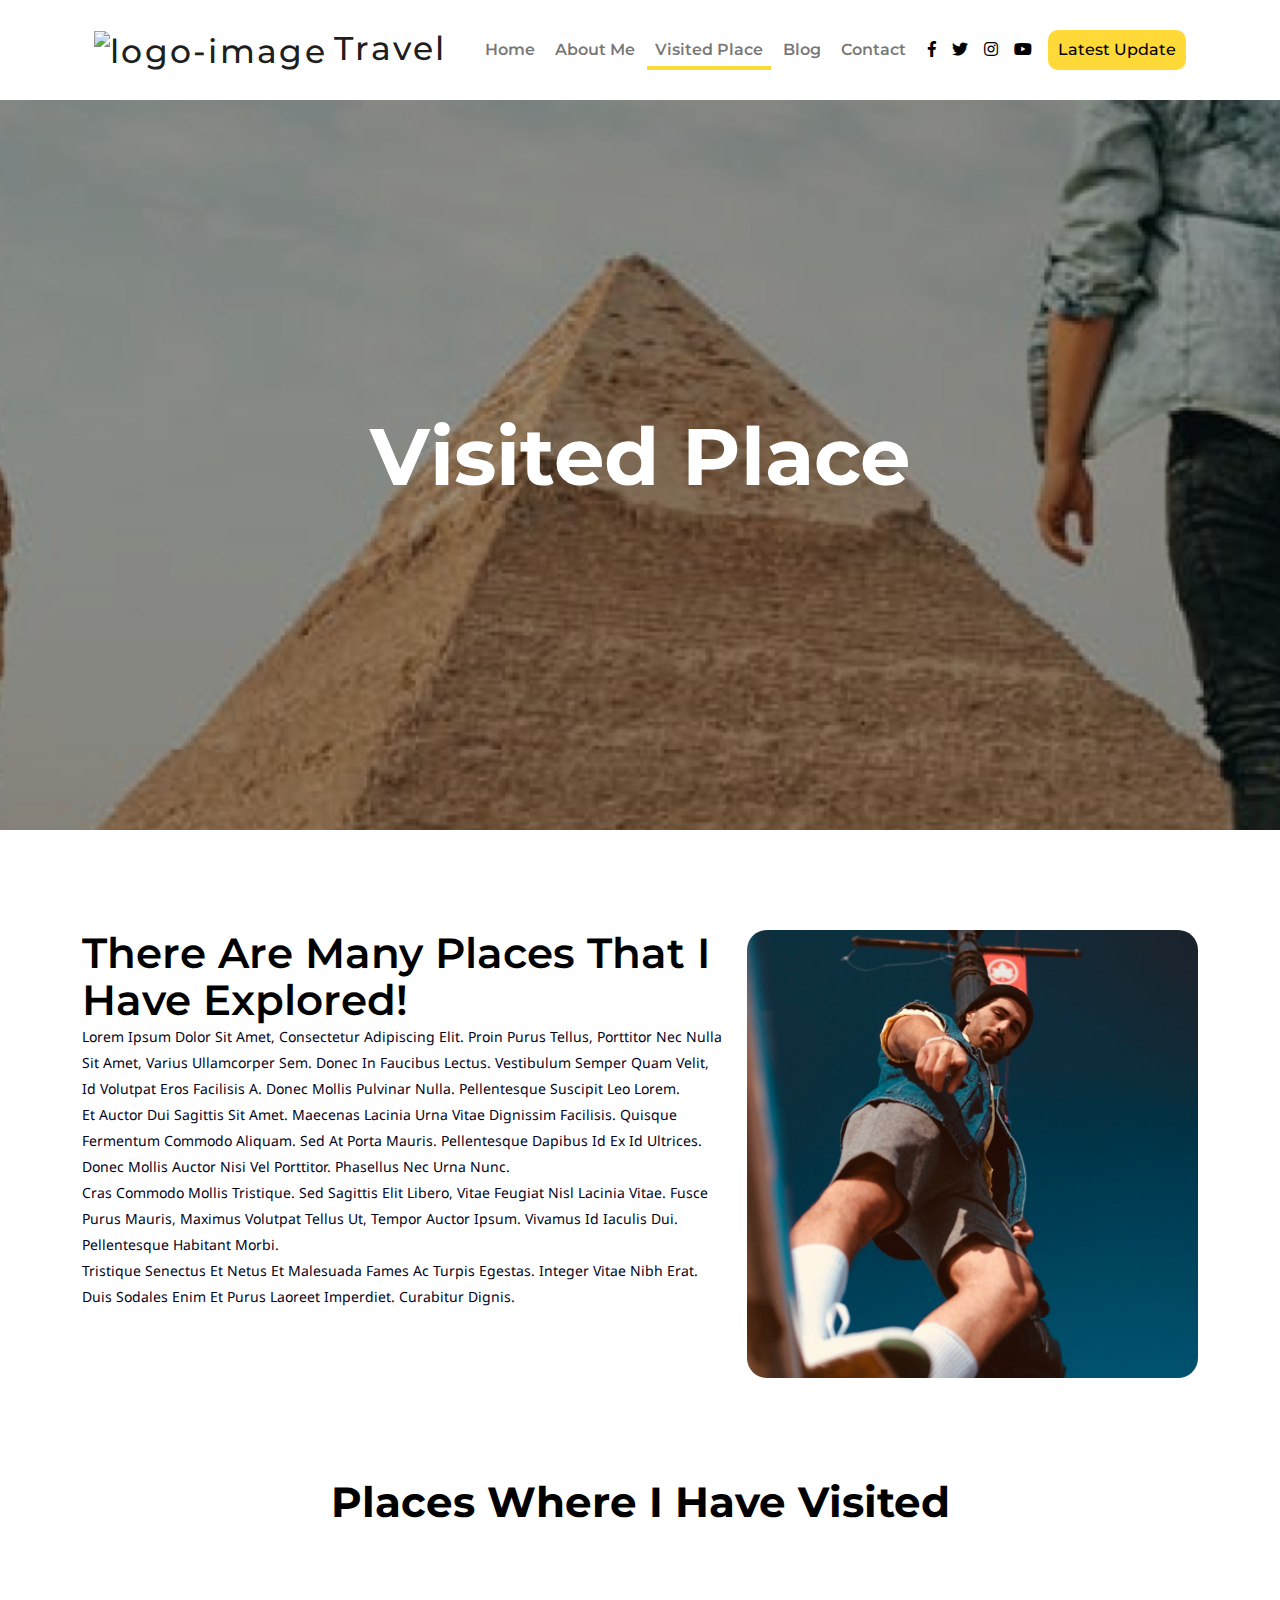
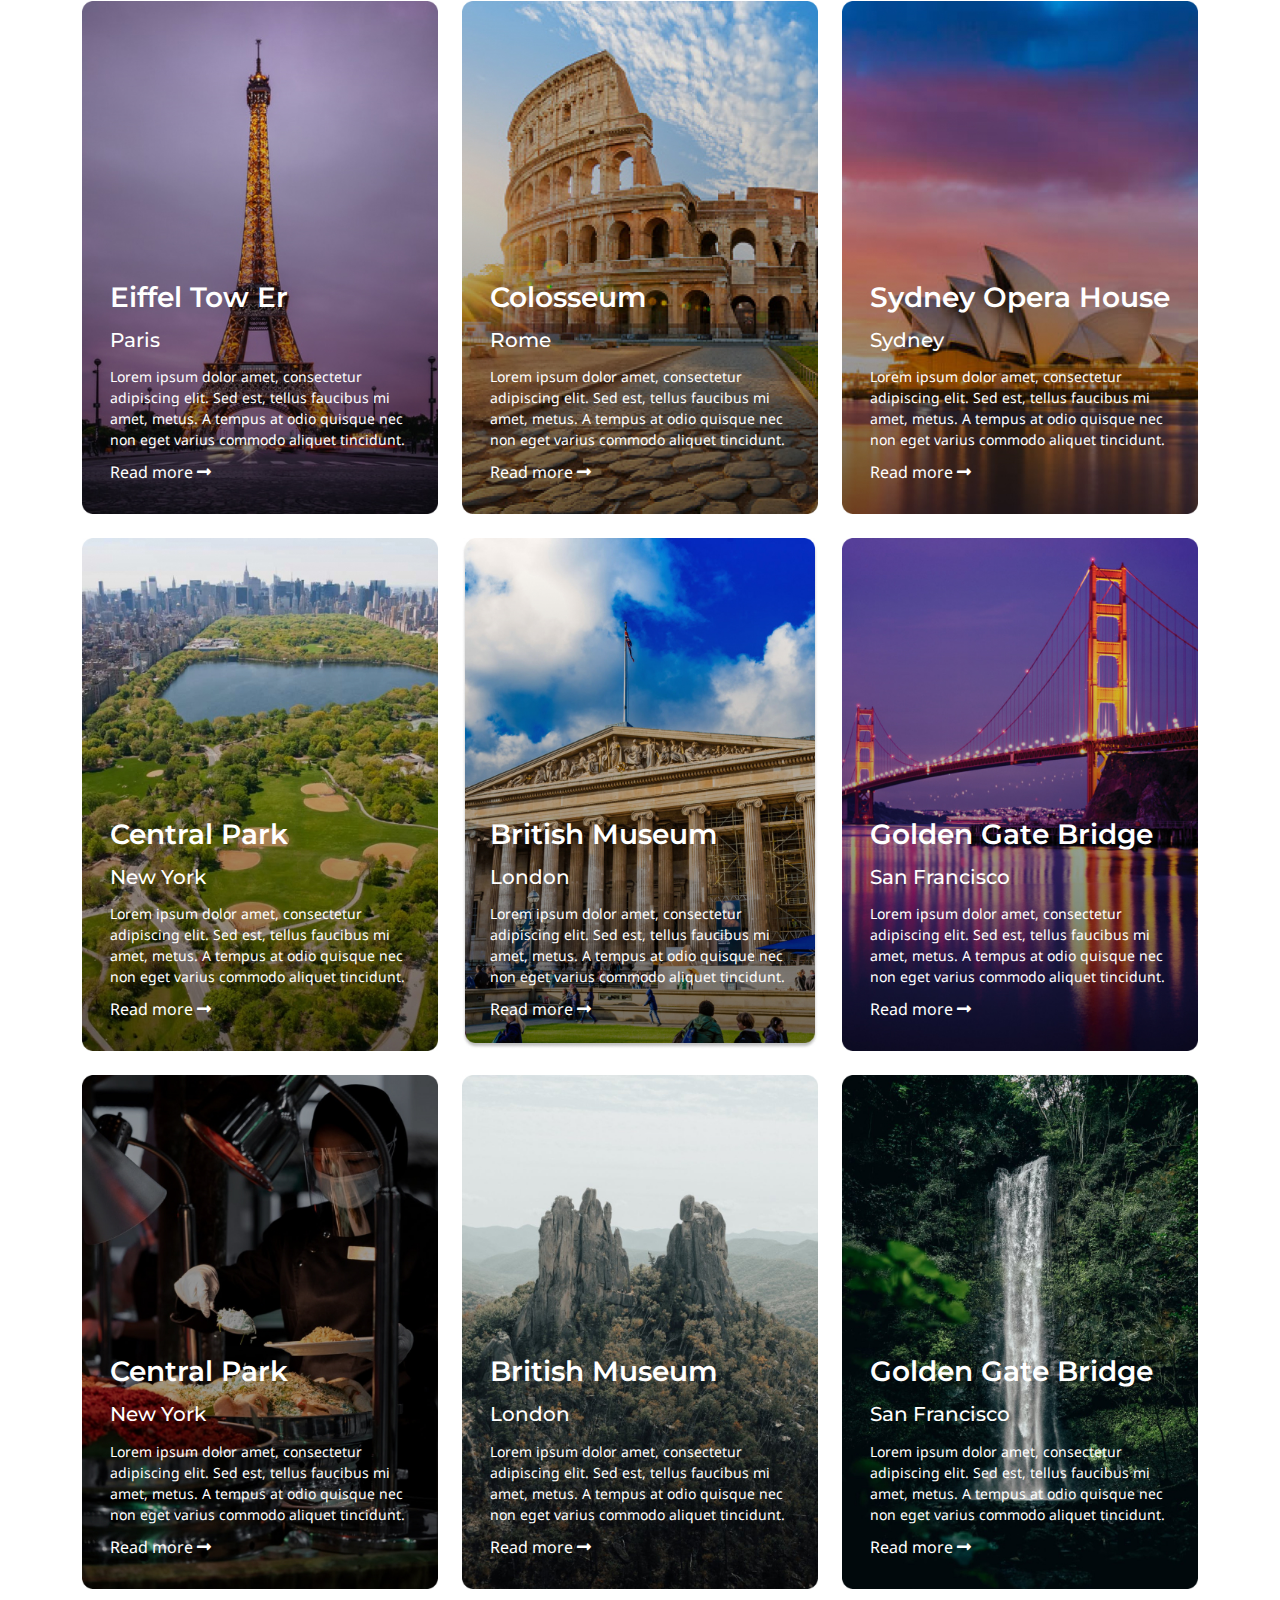
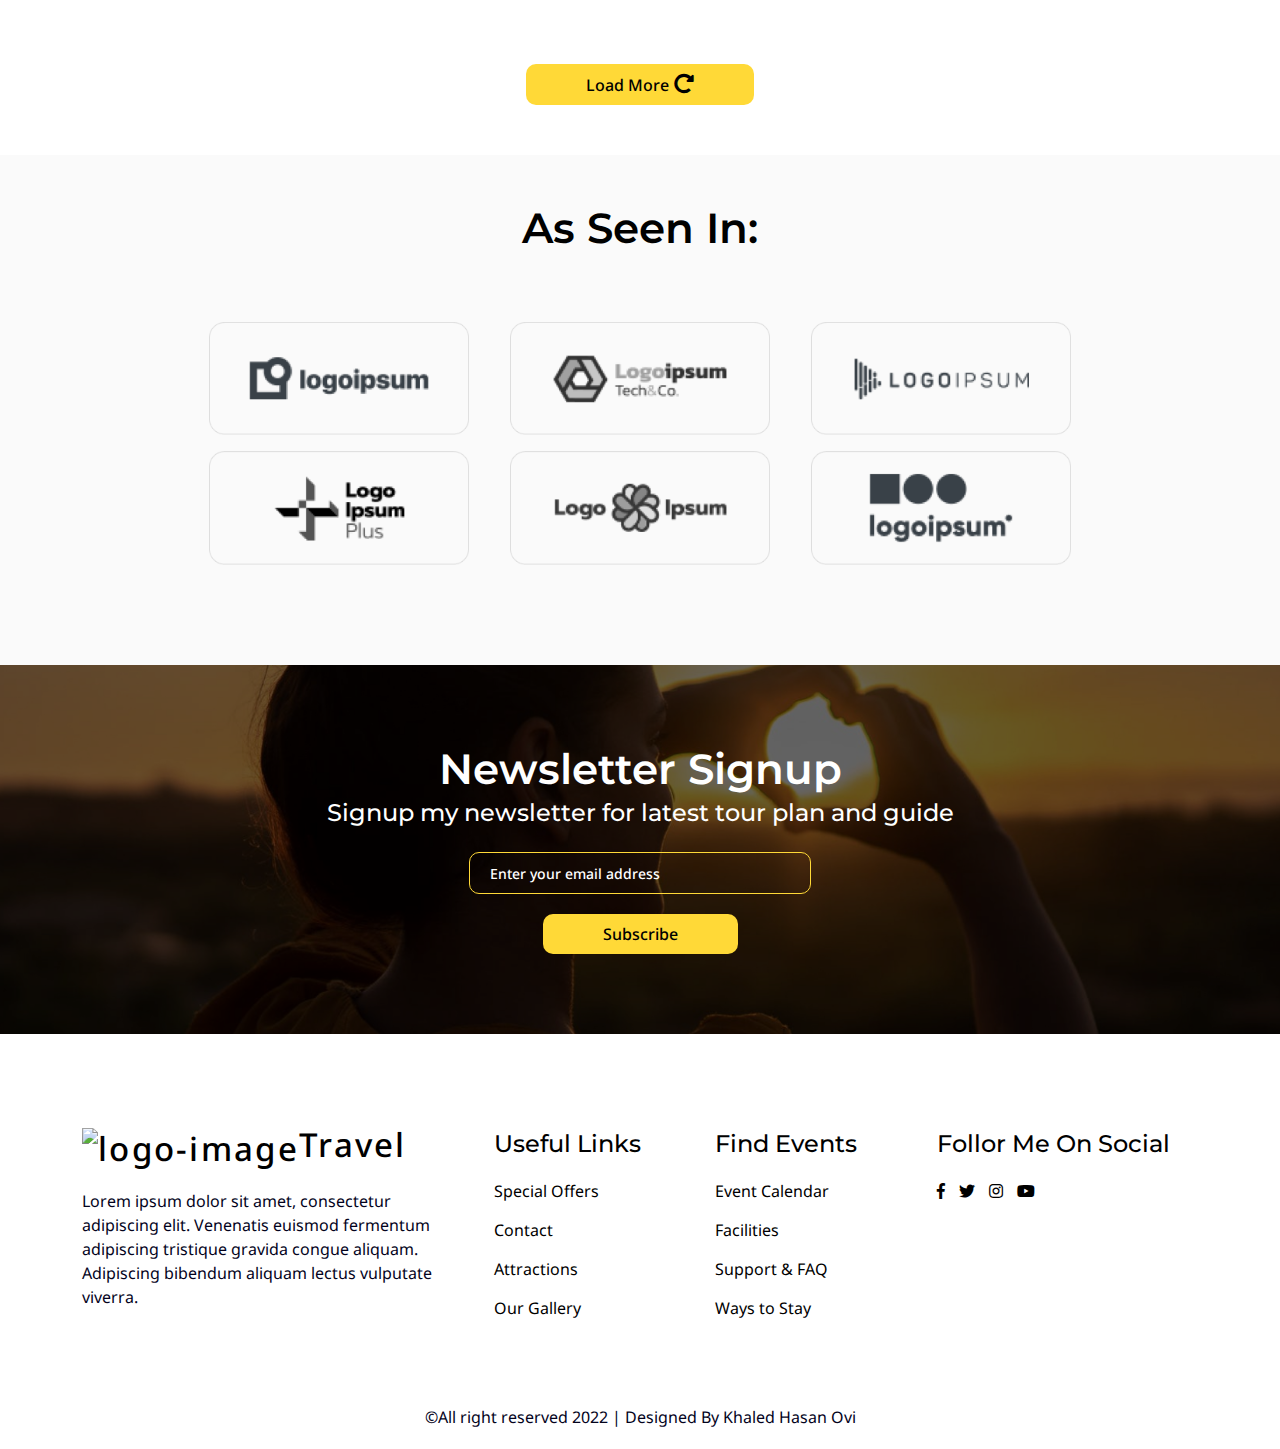
==== visited-place.html @ bf57f136 "visited page done" ====
<!DOCTYPE html>

<html lang="en">
    <head>
        <meta charset="utf-8" />
        <meta name="viewport" content="width=device-width, initial-scale=1" />

        <title>Travelling Template</title>
        <meta
            name="description"
            content="A simple HTML5 Template for new projects."
        />
        <meta name="author" content="Humayun Ahmed" />

        <meta property="og:title" content="A Basic HTML5 Template" />
        <meta property="og:type" content="website" />
        <meta property="og:url" content="https://www.example.com" />
        <meta
            property="og:description"
            content="A simple HTML5 Template for new projects."
        />
        <!-- <meta property="og:image" content="assets/img/cover.png" /> -->

        <!-- <link rel="icon" href="assets/img/favicon.ico" /> -->
        <link rel="icon" href="assets/img/logo.png" />
        <!-- <link rel="icon" href=assets/img/favicon.svg" type="image/svg+xml" /> -->
        <!-- <link rel="apple-touch-icon" href="assets/img/apple-touch-icon.png" /> -->

        <!--====== Bootstrap CSS ======-->
        <link rel="stylesheet" href="assets/css/bootstrap.min.css" />
        <!--====== Slick Slider ======-->
        <link rel="stylesheet" href="assets/css/slick.min.css" />
        <!--====== Nice Select ======-->
        <link rel="stylesheet" href="assets/css/nice-select.min.css" />
        <!--====== Font Awesome ======-->
        <link
            rel="stylesheet"
            href="assets/fonts/fontawesome/css/all.min.css"
        />
        <!--====== Box Icons ======-->
        <link
            rel="stylesheet"
            href="assets/fonts/boxicons/css/boxicons.min.css"
        />
        <!--====== Spacing CSS ======-->
        <link rel="stylesheet" href="assets/css/spacing.min.css" />
        <!--====== Main CSS ======-->
        <link rel="stylesheet" href="assets/css/style.css" />
        <!--====== Responsive CSS ======-->
        <link rel="stylesheet" href="assets/css/responsive.css" />
    </head>

    <body>
        <!-- ===== start header-area ===== -->
        <header class="header-area">
            <div class="container">
                <nav
                    class="navbar navbar-expand-lg navbar-light bg-transparent"
                >
                    <div class="container-fluid justify-content-between">
                        <a class="navbar-brand" href="#"
                            ><img
                                src="assets/img/Logo.png"
                                alt="logo-image"
                                class="logo-image"
                            />Travel</a
                        >
                        <button
                            class="navbar-toggler"
                            type="button"
                            data-bs-toggle="collapse"
                            data-bs-target="#navbarNavDropdown"
                            aria-controls="navbarNavDropdown"
                            aria-expanded="false"
                            aria-label="Toggle navigation"
                        >
                            <span class="navbar-toggler-icon"></span>
                        </button>
                        <div
                            class="collapse navbar-collapse justify-content-end"
                            id="navbarNavDropdown"
                        >
                            <ul class="navbar-nav gap-1">
                                <li class="nav-item">
                                    <a
                                        class="nav-link"
                                        aria-current="page"
                                        href="index.html"
                                        >Home</a
                                    >
                                </li>
                                <li class="nav-item">
                                    <a class="nav-link" href="#">About Me</a>
                                </li>
                                <li class="nav-item active">
                                    <a
                                        class="nav-link"
                                        href="visited-place.html"
                                        >Visited Place</a
                                    >
                                </li>
                                <li class="nav-item">
                                    <a class="nav-link" href="#">Blog</a>
                                </li>
                                <li class="nav-item">
                                    <a class="nav-link" href="#">Contact</a>
                                </li>
                            </ul>
                        </div>
                        <div
                            class="navbar-collapse social-link justify-content-end gap-3"
                        >
                            <a href="#"><i class="fab fa-facebook-f"></i></a>
                            <a href="#"><i class="fab fa-twitter"></i></a>
                            <a href="#"><i class="fab fa-instagram"></i></a>
                            <a href="#"><i class="fab fa-youtube"></i></a>
                            <a class="common-button" href="#">Latest Update</a>
                        </div>
                    </div>
                </nav>
            </div>
        </header>
        <!-- ===== end header-area ===== -->

        <!-- ===== start  ===== -->
        <section
            class="latest-travel-area text-white text-center"
            style="background-image: url(assets/img/visite/slide.jpg)"
        >
            <div class="container">
                <div class="row justify-content-center align-items-center">
                    <div class="col-md-6 col-sm-10 col-10">
                        <h2 style="font-size: 80px">Visited Place</h2>
                    </div>
                </div>
            </div>
        </section>
        <!-- ===== end  ===== -->

        <!-- ===== start  ===== -->
        <section class="explored-area">
            <div class="container">
                <div class="row">
                    <div class="col-md-7">
                        <div class="exp-left">
                            <h2>There are many places that I have explored!</h2>
                            <p>
                                Lorem ipsum dolor sit amet, consectetur
                                adipiscing elit. Proin purus tellus, porttitor
                                nec nulla sit amet, varius ullamcorper sem.
                                Donec in faucibus lectus. Vestibulum semper quam
                                velit, id volutpat eros facilisis a. Donec
                                mollis pulvinar nulla. Pellentesque suscipit leo
                                lorem.
                            </p>
                            <p>
                                et auctor dui sagittis sit amet. Maecenas
                                lacinia urna vitae dignissim facilisis. Quisque
                                fermentum commodo aliquam. Sed at porta mauris.
                                Pellentesque dapibus id ex id ultrices. Donec
                                mollis auctor nisi vel porttitor. Phasellus nec
                                urna nunc.
                            </p>
                            <p>
                                Cras commodo mollis tristique. Sed sagittis elit
                                libero, vitae feugiat nisl lacinia vitae. Fusce
                                purus mauris, maximus volutpat tellus ut, tempor
                                auctor ipsum. Vivamus id iaculis dui.
                                Pellentesque habitant morbi.
                            </p>
                            <p>
                                tristique senectus et netus et malesuada fames
                                ac turpis egestas. Integer vitae nibh erat. Duis
                                sodales enim et purus laoreet imperdiet.
                                Curabitur dignis.
                            </p>
                        </div>
                    </div>
                    <div class="col-md-5">
                        <div class="exp-right">
                            <img src="assets/img/visite/fasa.jpg" alt="image" />
                        </div>
                    </div>
                </div>
            </div>
        </section>
        <!-- ===== end  ===== -->

        <!-- ====== visited-area start ====== -->
        <section class="visited-area">
            <div class="container">
                <div class="visited-content">
                    <h2>Places Where I have Visited</h2>
                    <div class="row row-cols-1 row-cols-md-3 g-4">
                        <!-- == single card s == -->
                        <div class="card text-white">
                            <img
                                src="assets/img/home-img/H-4.jpg"
                                class="card-img"
                                alt="image"
                            />
                            <div class="card-img-overlay">
                                <h4 class="card-title">Eiffel Tow er</h4>
                                <h5 class="card-sup-title">Paris</h5>
                                <p class="card-text">
                                    Lorem ipsum dolor amet, consectetur
                                    adipiscing elit. Sed est, tellus faucibus mi
                                    amet, metus. A tempus at odio quisque nec
                                    non eget varius commodo aliquet tincidunt.
                                </p>
                                <a
                                    href="#"
                                    class="card-link stretched-link text-white"
                                    >Read more
                                    <i class="fas fa-long-arrow-alt-right"></i
                                ></a>
                            </div>
                        </div>
                        <!-- == single card e == -->
                        <!-- == single card s == -->
                        <div class="card text-white">
                            <img
                                src="assets/img/home-img/H-5.jpg"
                                class="card-img"
                                alt="image"
                            />
                            <div class="card-img-overlay">
                                <h4 class="card-title">Colosseum</h4>
                                <h5 class="card-sup-title">Rome</h5>
                                <p class="card-text">
                                    Lorem ipsum dolor amet, consectetur
                                    adipiscing elit. Sed est, tellus faucibus mi
                                    amet, metus. A tempus at odio quisque nec
                                    non eget varius commodo aliquet tincidunt.
                                </p>
                                <a
                                    href="#"
                                    class="card-link stretched-link text-white"
                                    >Read more
                                    <i class="fas fa-long-arrow-alt-right"></i
                                ></a>
                            </div>
                        </div>
                        <!-- == single card e == -->
                        <!-- == single card s == -->
                        <div class="card text-white">
                            <img
                                src="assets/img/home-img/H-6.jpg"
                                class="card-img"
                                alt="image"
                            />
                            <div class="card-img-overlay">
                                <h4 class="card-title">Sydney Opera House</h4>
                                <h5 class="card-sup-title">Sydney</h5>
                                <p class="card-text">
                                    Lorem ipsum dolor amet, consectetur
                                    adipiscing elit. Sed est, tellus faucibus mi
                                    amet, metus. A tempus at odio quisque nec
                                    non eget varius commodo aliquet tincidunt.
                                </p>
                                <a
                                    href="#"
                                    class="card-link stretched-link text-white"
                                    >Read more
                                    <i class="fas fa-long-arrow-alt-right"></i
                                ></a>
                            </div>
                        </div>
                        <!-- == single card e == -->
                        <!-- == single card s == -->
                        <div class="card text-white">
                            <img
                                src="assets/img/home-img/H-7.jpg"
                                class="card-img"
                                alt="image"
                            />
                            <div class="card-img-overlay">
                                <h4 class="card-title">Central Park</h4>
                                <h5 class="card-sup-title">New York</h5>
                                <p class="card-text">
                                    Lorem ipsum dolor amet, consectetur
                                    adipiscing elit. Sed est, tellus faucibus mi
                                    amet, metus. A tempus at odio quisque nec
                                    non eget varius commodo aliquet tincidunt.
                                </p>
                                <a
                                    href="#"
                                    class="card-link stretched-link text-white"
                                    >Read more
                                    <i class="fas fa-long-arrow-alt-right"></i
                                ></a>
                            </div>
                        </div>
                        <!-- == single card e == -->
                        <!-- == single card s == -->
                        <div class="card text-white">
                            <img
                                src="assets/img/home-img/H-8.jpg"
                                class="card-img"
                                alt="image"
                            />
                            <div class="card-img-overlay">
                                <h4 class="card-title">British Museum</h4>
                                <h5 class="card-sup-title">London</h5>
                                <p class="card-text">
                                    Lorem ipsum dolor amet, consectetur
                                    adipiscing elit. Sed est, tellus faucibus mi
                                    amet, metus. A tempus at odio quisque nec
                                    non eget varius commodo aliquet tincidunt.
                                </p>
                                <a
                                    href="#"
                                    class="card-link stretched-link text-white"
                                    >Read more
                                    <i class="fas fa-long-arrow-alt-right"></i
                                ></a>
                            </div>
                        </div>
                        <!-- == single card e == -->
                        <!-- == single card s == -->
                        <div class="card text-white">
                            <img
                                src="assets/img/home-img/H-9.jpg"
                                class="card-img"
                                alt="image"
                            />
                            <div class="card-img-overlay">
                                <h4 class="card-title">Golden Gate Bridge</h4>
                                <h5 class="card-sup-title">San Francisco</h5>
                                <p class="card-text">
                                    Lorem ipsum dolor amet, consectetur
                                    adipiscing elit. Sed est, tellus faucibus mi
                                    amet, metus. A tempus at odio quisque nec
                                    non eget varius commodo aliquet tincidunt.
                                </p>
                                <a
                                    href="#"
                                    class="card-link stretched-link text-white"
                                    >Read more
                                    <i class="fas fa-long-arrow-alt-right"></i
                                ></a>
                            </div>
                        </div>
                        <!-- == single card e == -->
                        <!-- == single card s == -->
                        <div class="card text-white">
                            <img
                                src="assets/img/visite/vp-1.jpg"
                                class="card-img"
                                alt="image"
                            />
                            <div class="card-img-overlay">
                                <h4 class="card-title">Central Park</h4>
                                <h5 class="card-sup-title">New York</h5>
                                <p class="card-text">
                                    Lorem ipsum dolor amet, consectetur
                                    adipiscing elit. Sed est, tellus faucibus mi
                                    amet, metus. A tempus at odio quisque nec
                                    non eget varius commodo aliquet tincidunt.
                                </p>
                                <a
                                    href="#"
                                    class="card-link stretched-link text-white"
                                    >Read more
                                    <i class="fas fa-long-arrow-alt-right"></i
                                ></a>
                            </div>
                        </div>
                        <!-- == single card e == -->
                        <!-- == single card s == -->
                        <div class="card text-white">
                            <img
                                src="assets/img/visite/vp-2.jpg"
                                class="card-img"
                                alt="image"
                            />
                            <div class="card-img-overlay">
                                <h4 class="card-title">British Museum</h4>
                                <h5 class="card-sup-title">London</h5>
                                <p class="card-text">
                                    Lorem ipsum dolor amet, consectetur
                                    adipiscing elit. Sed est, tellus faucibus mi
                                    amet, metus. A tempus at odio quisque nec
                                    non eget varius commodo aliquet tincidunt.
                                </p>
                                <a
                                    href="#"
                                    class="card-link stretched-link text-white"
                                    >Read more
                                    <i class="fas fa-long-arrow-alt-right"></i
                                ></a>
                            </div>
                        </div>
                        <!-- == single card e == -->
                        <!-- == single card s == -->
                        <div class="card text-white">
                            <img
                                src="assets/img/visite/vp-3.jpg"
                                class="card-img"
                                alt="image"
                            />
                            <div class="card-img-overlay">
                                <h4 class="card-title">Golden Gate Bridge</h4>
                                <h5 class="card-sup-title">San Francisco</h5>
                                <p class="card-text">
                                    Lorem ipsum dolor amet, consectetur
                                    adipiscing elit. Sed est, tellus faucibus mi
                                    amet, metus. A tempus at odio quisque nec
                                    non eget varius commodo aliquet tincidunt.
                                </p>
                                <a
                                    href="#"
                                    class="card-link stretched-link text-white"
                                    >Read more
                                    <i class="fas fa-long-arrow-alt-right"></i
                                ></a>
                            </div>
                        </div>
                        <!-- == single card e == -->
                    </div>
                    <div class="middle">
                        <a href="#" class="common-button">
                            Load More<i class="fas fa-redo-alt"></i>
                        </a>
                    </div>
                </div>
            </div>
        </section>
        <!-- ====== visited-area end ====== -->

        <!-- ===== start  ===== -->
        <section class="seen-in-arae text-center">
            <div class="container">
                <h2>As seen in:</h2>
                <div class="row gap-3 justify-content-center">
                    <div class="col-md-3">
                        <img src="assets/img/visite/logo-1.png" alt="images" />
                    </div>
                    <div class="col-md-3">
                        <img src="assets/img/visite/logo-2.png" alt="images" />
                    </div>
                    <div class="col-md-3">
                        <img src="assets/img/visite/logo-3.png" alt="images" />
                    </div>
                    <div class="col-md-3">
                        <img src="assets/img/visite/logo-4.png" alt="images" />
                    </div>
                    <div class="col-md-3">
                        <img src="assets/img/visite/logo-5.png" alt="images" />
                    </div>
                    <div class="col-md-3">
                        <img src="assets/img/visite/logo-6.png" alt="images" />
                    </div>
                    <!-- <div class="seen-in-content"></div> -->
                </div>
            </div>
        </section>
        <!-- ===== end  ===== -->

        <!-- ===== start subscription-area ===== -->
        <section
            class="subscription-area"
            style="background-image: url(assets/img/subscript-img.jpg)"
        >
            <div class="container">
                <div class="row justify-content-center text-center">
                    <div class="col-xl-8">
                        <h2>Newsletter Signup</h2>
                        <h4>
                            Signup my newsletter for latest tour plan and guide
                        </h4>
                        <input
                            type="email"
                            name="sub-email"
                            id="sub-email"
                            placeholder="Enter your email address"
                        />
                        <br />
                        <a href="#" class="common-button">Subscribe</a>
                    </div>
                </div>
            </div>
        </section>
        <!-- ===== end subscription-area ===== -->

        <!-- ===== start footer-area ===== -->
        <footer class="footer-area">
            <div class="container">
                <div class="row justify-content-between">
                    <div class="col-md-4">
                        <a class="footer-brand" href="#"
                            ><img
                                src="assets/img/Logo.png"
                                alt="logo-image"
                                class="logo-image"
                            />Travel</a
                        >
                        <p>
                            Lorem ipsum dolor sit amet, consectetur adipiscing
                            elit. Venenatis euismod fermentum adipiscing
                            tristique gravida congue aliquam. Adipiscing
                            bibendum aliquam lectus vulputate viverra.
                        </p>
                    </div>
                    <div class="col-md-2">
                        <h4>Useful Links</h4>
                        <a href="">Special Offers</a>
                        <a href="">Contact</a>
                        <a href="">Attractions</a>
                        <a href="">Our Gallery</a>
                    </div>
                    <div class="col-md-2">
                        <h4>Find Events</h4>
                        <a href="">Event Calendar</a>
                        <a href="">Facilities</a>
                        <a href="">Support & FAQ</a>
                        <a href="">Ways to Stay</a>
                    </div>
                    <div class="col-md-3">
                        <h4>Follor me on Social</h4>
                        <div class="social_icon">
                            <a href="#"><i class="fab fa-facebook-f"></i></a>
                            <a href="#"><i class="fab fa-twitter"></i></a>
                            <a href="#"><i class="fab fa-instagram"></i></a>
                            <a href="#"><i class="fab fa-youtube"></i></a>
                        </div>
                    </div>
                </div>
            </div>
        </footer>
        <!-- ===== end footer-area ===== -->
        <div class="container">
            <p class="copy_right text-center">
                ©All right reserved 2022 | Designed By Khaled Hasan Ovi
            </p>
        </div>
        <!--====== jQuery ======-->
        <script src="assets/js/jquery-3.6.0.min.js"></script>
        <script src="assets/js/popper.min.js"></script>
        <script src="assets/js/bootstrap.min.js"></script>
        <script src="assets/js/slick.min.js"></script>
        <script src="assets/js/main.js"></script>
    </body>
</html>
---- assets/css/spacing.min.css ----
.m-t-0{margin-top:0}.m-t-5{margin-top:5px}.m-t-10{margin-top:10px}.m-t-15{margin-top:15px}.m-t-20{margin-top:20px}.m-t-25{margin-top:25px}.m-t-30{margin-top:30px}.m-t-35{margin-top:35px}.m-t-40{margin-top:40px}.m-t-45{margin-top:45px}.m-t-50{margin-top:50px}.m-t-55{margin-top:55px}.m-t-60{margin-top:60px}.m-t-65{margin-top:65px}.m-t-70{margin-top:70px}.m-t-75{margin-top:75px}.m-t-80{margin-top:80px}.m-t-85{margin-top:85px}.m-t-90{margin-top:90px}.m-t-95{margin-top:95px}.m-t-100{margin-top:100px}.m-t-105{margin-top:105px}.m-t-110{margin-top:110px}.m-t-115{margin-top:115px}.m-t-120{margin-top:120px}.m-t-125{margin-top:125px}.m-t-130{margin-top:130px}.m-t-135{margin-top:135px}.m-t-140{margin-top:140px}.m-t-145{margin-top:145px}.m-t-150{margin-top:150px}.m-t-155{margin-top:155px}.m-t-160{margin-top:160px}.m-t-165{margin-top:165px}.m-t-170{margin-top:170px}.m-t-175{margin-top:175px}.m-t-180{margin-top:180px}.m-t-185{margin-top:185px}.m-t-190{margin-top:190px}.m-t-195{margin-top:195px}.m-t-200{margin-top:200px}.m-t-225{margin-top:225px}.m-b-0{margin-bottom:0}.m-b-5{margin-bottom:5px}.m-b-10{margin-bottom:10px}.m-b-15{margin-bottom:15px}.m-b-20{margin-bottom:20px}.m-b-25{margin-bottom:25px}.m-b-30{margin-bottom:30px}.m-b-35{margin-bottom:35px}.m-b-40{margin-bottom:40px}.m-b-45{margin-bottom:45px}.m-b-50{margin-bottom:50px}.m-b-55{margin-bottom:55px}.m-b-60{margin-bottom:60px}.m-b-65{margin-bottom:65px}.m-b-70{margin-bottom:70px}.m-b-75{margin-bottom:75px}.m-b-80{margin-bottom:80px}.m-b-85{margin-bottom:85px}.m-b-90{margin-bottom:90px}.m-b-95{margin-bottom:95px}.m-b-100{margin-bottom:100px}.m-b-105{margin-bottom:105px}.m-b-110{margin-bottom:110px}.m-b-115{margin-bottom:115px}.m-b-120{margin-bottom:120px}.m-b-125{margin-bottom:125px}.m-b-130{margin-bottom:130px}.m-b-135{margin-bottom:135px}.m-b-140{margin-bottom:140px}.m-b-145{margin-bottom:145px}.m-b-150{margin-bottom:150px}.m-b-155{margin-bottom:155px}.m-b-160{margin-bottom:160px}.m-b-165{margin-bottom:165px}.m-b-170{margin-bottom:170px}.m-b-175{margin-bottom:175px}.m-b-180{margin-bottom:180px}.m-b-185{margin-bottom:185px}.m-b-190{margin-bottom:190px}.m-b-195{margin-bottom:195px}.m-b-200{margin-bottom:200px}.m-l-0{margin-left:0}.m-l-5{margin-left:5px}.m-l-10{margin-left:10px}.m-l-15{margin-left:15px}.m-l-20{margin-left:20px}.m-l-25{margin-left:25px}.m-l-30{margin-left:30px}.m-l-35{margin-left:35px}.m-l-40{margin-left:40px}.m-l-45{margin-left:45px}.m-l-50{margin-left:50px}.m-l-55{margin-left:55px}.m-l-60{margin-left:60px}.m-l-65{margin-left:65px}.m-l-70{margin-left:70px}.m-l-75{margin-left:75px}.m-l-80{margin-left:80px}.m-l-85{margin-left:85px}.m-l-90{margin-left:90px}.m-l-95{margin-left:95px}.m-l-100{margin-left:100px}.m-l-105{margin-left:105px}.m-l-110{margin-left:110px}.m-l-115{margin-left:115px}.m-l-120{margin-left:120px}.m-l-125{margin-left:125px}.m-l-130{margin-left:130px}.m-l-135{margin-left:135px}.m-l-140{margin-left:140px}.m-l-145{margin-left:145px}.m-l-150{margin-left:150px}.m-l-155{margin-left:155px}.m-l-160{margin-left:160px}.m-l-165{margin-left:165px}.m-l-170{margin-left:170px}.m-l-175{margin-left:175px}.m-l-180{margin-left:180px}.m-l-185{margin-left:185px}.m-l-190{margin-left:190px}.m-l-195{margin-left:195px}.m-l-200{margin-left:200px}.m-r-0{margin-right:0}.m-r-5{margin-right:5px}.m-r-10{margin-right:10px}.m-r-15{margin-right:15px}.m-r-20{margin-right:20px}.m-r-25{margin-right:25px}.m-r-30{margin-right:30px}.m-r-35{margin-right:35px}.m-r-40{margin-right:40px}.m-r-45{margin-right:45px}.m-r-50{margin-right:50px}.m-r-55{margin-right:55px}.m-r-60{margin-right:60px}.m-r-65{margin-right:65px}.m-r-70{margin-right:70px}.m-r-75{margin-right:75px}.m-r-80{margin-right:80px}.m-r-85{margin-right:85px}.m-r-90{margin-right:90px}.m-r-95{margin-right:95px}.m-r-100{margin-right:100px}.m-r-105{margin-right:105px}.m-r-110{margin-right:110px}.m-r-115{margin-right:115px}.m-r-120{margin-right:120px}.m-r-125{margin-right:125px}.m-r-130{margin-right:130px}.m-r-135{margin-right:135px}.m-r-140{margin-right:140px}.m-r-145{margin-right:145px}.m-r-150{margin-right:150px}.m-r-155{margin-right:155px}.m-r-160{margin-right:160px}.m-r-165{margin-right:165px}.m-r-170{margin-right:170px}.m-r-175{margin-right:175px}.m-r-180{margin-right:180px}.m-r-185{margin-right:185px}.m-r-190{margin-right:190px}.m-r-195{margin-right:195px}.m-r-200{margin-right:200px}.p-t-0{padding-top:0}.p-t-5{padding-top:5px}.p-t-10{padding-top:10px}.p-t-15{padding-top:15px}.p-t-20{padding-top:20px}.p-t-25{padding-top:25px}.p-t-30{padding-top:30px}.p-t-35{padding-top:35px}.p-t-40{padding-top:40px}.p-t-45{padding-top:45px}.p-t-50{padding-top:50px}.p-t-55{padding-top:55px}.p-t-60{padding-top:60px}.p-t-65{padding-top:65px}.p-t-70{padding-top:70px}.p-t-75{padding-top:75px}.p-t-80{padding-top:80px}.p-t-85{padding-top:85px}.p-t-90{padding-top:90px}.p-t-95{padding-top:95px}.p-t-100{padding-top:100px}.p-t-105{padding-top:105px}.p-t-110{padding-top:110px}.p-t-115{padding-top:115px}.p-t-120{padding-top:120px}.p-t-125{padding-top:125px}.p-t-130{padding-top:130px}.p-t-135{padding-top:135px}.p-t-140{padding-top:140px}.p-t-145{padding-top:145px}.p-t-150{padding-top:150px}.p-t-155{padding-top:155px}.p-t-160{padding-top:160px}.p-t-165{padding-top:165px}.p-t-170{padding-top:170px}.p-t-175{padding-top:175px}.p-t-180{padding-top:180px}.p-t-185{padding-top:185px}.p-t-190{padding-top:190px}.p-t-195{padding-top:195px}.p-t-200{padding-top:200px}.p-b-5{padding-bottom:5px}.p-b-10{padding-bottom:10px}.p-b-15{padding-bottom:15px}.p-b-20{padding-bottom:20px}.p-b-25{padding-bottom:25px}.p-b-30{padding-bottom:30px}.p-b-35{padding-bottom:35px}.p-b-40{padding-bottom:40px}.p-b-45{padding-bottom:45px}.p-b-50{padding-bottom:50px}.p-b-55{padding-bottom:55px}.p-b-60{padding-bottom:60px}.p-b-65{padding-bottom:65px}.p-b-70{padding-bottom:70px}.p-b-75{padding-bottom:75px}.p-b-80{padding-bottom:80px}.p-b-85{padding-bottom:85px}.p-b-90{padding-bottom:90px}.p-b-95{padding-bottom:95px}.p-b-100{padding-bottom:100px}.p-b-105{padding-bottom:105px}.p-b-110{padding-bottom:110px}.p-b-115{padding-bottom:115px}.p-b-120{padding-bottom:120px}.p-b-125{padding-bottom:125px}.p-b-130{padding-bottom:130px}.p-b-135{padding-bottom:135px}.p-b-140{padding-bottom:140px}.p-b-145{padding-bottom:145px}.p-b-150{padding-bottom:150px}.p-b-155{padding-bottom:155px}.p-b-160{padding-bottom:160px}.p-b-165{padding-bottom:165px}.p-b-170{padding-bottom:170px}.p-b-175{padding-bottom:175px}.p-b-180{padding-bottom:180px}.p-b-185{padding-bottom:185px}.p-b-190{padding-bottom:190px}.p-b-195{padding-bottom:195px}.p-b-200{padding-bottom:200px}.p-l-0{padding-left:0}.p-l-5{padding-left:5px}.p-l-10{padding-left:10px}.p-l-15{padding-left:15px}.p-l-20{padding-left:20px}.p-l-25{padding-left:25px}.p-l-30{padding-left:30px}.p-l-35{padding-left:35px}.p-l-40{padding-left:40px}.p-l-45{padding-left:45px}.p-l-50{padding-left:50px}.p-l-55{padding-left:55px}.p-l-60{padding-left:60px}.p-l-65{padding-left:65px}.p-l-70{padding-left:70px}.p-l-75{padding-left:75px}.p-l-80{padding-left:80px}.p-l-85{padding-left:85px}.p-l-90{padding-left:90px}.p-l-95{padding-left:95px}.p-l-100{padding-left:100px}.p-l-105{padding-left:105px}.p-l-110{padding-left:110px}.p-l-115{padding-left:115px}.p-l-120{padding-left:120px}.p-l-125{padding-left:125px}.p-l-130{padding-left:130px}.p-l-135{padding-left:135px}.p-l-140{padding-left:140px}.p-l-145{padding-left:145px}.p-l-150{padding-left:150px}.p-l-155{padding-left:155px}.p-l-160{padding-left:160px}.p-l-165{padding-left:165px}.p-l-170{padding-left:170px}.p-l-175{padding-left:175px}.p-l-180{padding-left:180px}.p-l-185{padding-left:185px}.p-l-190{padding-left:190px}.p-l-195{padding-left:195px}.p-l-200{padding-left:200px}.p-r-0{padding-right:0}.p-r-5{padding-right:5px}.p-r-10{padding-right:10px}.p-r-15{padding-right:15px}.p-r-20{padding-right:20px}.p-r-25{padding-right:25px}.p-r-30{padding-right:30px}.p-r-35{padding-right:35px}.p-r-40{padding-right:40px}.p-r-45{padding-right:45px}.p-r-50{padding-right:50px}.p-r-55{padding-right:55px}.p-r-60{padding-right:60px}.p-r-65{padding-right:65px}.p-r-70{padding-right:70px}.p-r-75{padding-right:75px}.p-r-80{padding-right:80px}.p-r-85{padding-right:85px}.p-r-90{padding-right:90px}.p-r-95{padding-right:95px}.p-r-100{padding-right:100px}.p-r-105{padding-right:105px}.p-r-110{padding-right:110px}.p-r-115{padding-right:115px}.p-r-120{padding-right:120px}.p-r-125{padding-right:125px}.p-r-130{padding-right:130px}.p-r-135{padding-right:135px}.p-r-140{padding-right:140px}.p-r-145{padding-right:145px}.p-r-150{padding-right:150px}.p-r-155{padding-right:155px}.p-r-160{padding-right:160px}.p-r-165{padding-right:165px}.p-r-170{padding-right:170px}.p-r-175{padding-right:175px}.p-r-180{padding-right:180px}.p-r-185{padding-right:185px}.p-r-190{padding-right:190px}.p-r-195{padding-right:195px}.p-r-200{padding-right:200px}@media (max-width:1199px){.m-t-lg-0{margin-top:0}.m-t-lg-5{margin-top:5px}.m-t-lg-10{margin-top:10px}.m-t-lg-15{margin-top:15px}.m-t-lg-20{margin-top:20px}.m-t-lg-25{margin-top:25px}.m-t-lg-30{margin-top:30px}.m-t-lg-35{margin-top:35px}.m-t-lg-40{margin-top:40px}.m-t-lg-45{margin-top:45px}.m-t-lg-50{margin-top:50px}.m-t-lg-55{margin-top:55px}.m-t-lg-60{margin-top:60px}.m-t-lg-65{margin-top:65px}.m-t-lg-70{margin-top:70px}.m-t-lg-75{margin-top:75px}.m-t-lg-80{margin-top:80px}.m-t-lg-85{margin-top:85px}.m-t-lg-90{margin-top:90px}.m-t-lg-95{margin-top:95px}.m-t-lg-100{margin-top:100px}.m-t-lg-105{margin-top:105px}.m-t-lg-110{margin-top:110px}.m-t-lg-115{margin-top:115px}.m-t-lg-120{margin-top:120px}.m-t-lg-125{margin-top:125px}.m-t-lg-130{margin-top:130px}.m-t-lg-135{margin-top:135px}.m-t-lg-140{margin-top:140px}.m-t-lg-145{margin-top:145px}.m-t-lg-150{margin-top:150px}.m-t-lg-155{margin-top:155px}.m-t-lg-160{margin-top:160px}.m-t-lg-165{margin-top:165px}.m-t-lg-170{margin-top:170px}.m-t-lg-175{margin-top:175px}.m-t-lg-180{margin-top:180px}.m-t-lg-185{margin-top:185px}.m-t-lg-190{margin-top:190px}.m-t-lg-195{margin-top:195px}.m-t-lg-200{margin-top:200px}.m-b-lg-0{margin-bottom:0}.m-b-lg-5{margin-bottom:5px}.m-b-lg-10{margin-bottom:10px}.m-b-lg-15{margin-bottom:15px}.m-b-lg-20{margin-bottom:20px}.m-b-lg-25{margin-bottom:25px}.m-b-lg-30{margin-bottom:30px}.m-b-lg-35{margin-bottom:35px}.m-b-lg-40{margin-bottom:40px}.m-b-lg-45{margin-bottom:45px}.m-b-lg-50{margin-bottom:50px}.m-b-lg-55{margin-bottom:55px}.m-b-lg-60{margin-bottom:60px}.m-b-lg-65{margin-bottom:65px}.m-b-lg-70{margin-bottom:70px}.m-b-lg-75{margin-bottom:75px}.m-b-lg-80{margin-bottom:80px}.m-b-lg-85{margin-bottom:85px}.m-b-lg-90{margin-bottom:90px}.m-b-lg-95{margin-bottom:95px}.m-b-lg-100{margin-bottom:100px}.m-b-lg-105{margin-bottom:105px}.m-b-lg-110{margin-bottom:110px}.m-b-lg-115{margin-bottom:115px}.m-b-lg-120{margin-bottom:120px}.m-b-lg-125{margin-bottom:125px}.m-b-lg-130{margin-bottom:130px}.m-b-lg-135{margin-bottom:135px}.m-b-lg-140{margin-bottom:140px}.m-b-lg-145{margin-bottom:145px}.m-b-lg-150{margin-bottom:150px}.m-b-lg-155{margin-bottom:155px}.m-b-lg-160{margin-bottom:160px}.m-b-lg-165{margin-bottom:165px}.m-b-lg-170{margin-bottom:170px}.m-b-lg-175{margin-bottom:175px}.m-b-lg-180{margin-bottom:180px}.m-b-lg-185{margin-bottom:185px}.m-b-lg-190{margin-bottom:190px}.m-b-lg-195{margin-bottom:195px}.m-b-lg-200{margin-bottom:200px}.m-l-lg-0{margin-left:0}.m-l-lg-5{margin-left:5px}.m-l-lg-10{margin-left:10px}.m-l-lg-15{margin-left:15px}.m-l-lg-20{margin-left:20px}.m-l-lg-25{margin-left:25px}.m-l-lg-30{margin-left:30px}.m-l-lg-35{margin-left:35px}.m-l-lg-40{margin-left:40px}.m-l-lg-45{margin-left:45px}.m-l-lg-50{margin-left:50px}.m-l-lg-55{margin-left:55px}.m-l-lg-60{margin-left:60px}.m-l-lg-65{margin-left:65px}.m-l-lg-70{margin-left:70px}.m-l-lg-75{margin-left:75px}.m-l-lg-80{margin-left:80px}.m-l-lg-85{margin-left:85px}.m-l-lg-90{margin-left:90px}.m-l-lg-95{margin-left:95px}.m-l-lg-100{margin-left:100px}.m-l-lg-105{margin-left:105px}.m-l-lg-110{margin-left:110px}.m-l-lg-115{margin-left:115px}.m-l-lg-120{margin-left:120px}.m-l-lg-125{margin-left:125px}.m-l-lg-130{margin-left:130px}.m-l-lg-135{margin-left:135px}.m-l-lg-140{margin-left:140px}.m-l-lg-145{margin-left:145px}.m-l-lg-150{margin-left:150px}.m-l-lg-155{margin-left:155px}.m-l-lg-160{margin-left:160px}.m-l-lg-165{margin-left:165px}.m-l-lg-170{margin-left:170px}.m-l-lg-175{margin-left:175px}.m-l-lg-180{margin-left:180px}.m-l-lg-185{margin-left:185px}.m-l-lg-190{margin-left:190px}.m-l-lg-195{margin-left:195px}.m-l-lg-200{margin-left:200px}.m-r-lg-0{margin-right:0}.m-r-lg-5{margin-right:5px}.m-r-lg-10{margin-right:10px}.m-r-lg-15{margin-right:15px}.m-r-lg-20{margin-right:20px}.m-r-lg-25{margin-right:25px}.m-r-lg-30{margin-right:30px}.m-r-lg-35{margin-right:35px}.m-r-lg-40{margin-right:40px}.m-r-lg-45{margin-right:45px}.m-r-lg-50{margin-right:50px}.m-r-lg-55{margin-right:55px}.m-r-lg-60{margin-right:60px}.m-r-lg-65{margin-right:65px}.m-r-lg-70{margin-right:70px}.m-r-lg-75{margin-right:75px}.m-r-lg-80{margin-right:80px}.m-r-lg-85{margin-right:85px}.m-r-lg-90{margin-right:90px}.m-r-lg-95{margin-right:95px}.m-r-lg-100{margin-right:100px}.m-r-lg-105{margin-right:105px}.m-r-lg-110{margin-right:110px}.m-r-lg-115{margin-right:115px}.m-r-lg-120{margin-right:120px}.m-r-lg-125{margin-right:125px}.m-r-lg-130{margin-right:130px}.m-r-lg-135{margin-right:135px}.m-r-lg-140{margin-right:140px}.m-r-lg-145{margin-right:145px}.m-r-lg-150{margin-right:150px}.m-r-lg-155{margin-right:155px}.m-r-lg-160{margin-right:160px}.m-r-lg-165{margin-right:165px}.m-r-lg-170{margin-right:170px}.m-r-lg-175{margin-right:175px}.m-r-lg-180{margin-right:180px}.m-r-lg-185{margin-right:185px}.m-r-lg-190{margin-right:190px}.m-r-lg-195{margin-right:195px}.m-r-lg-200{margin-right:200px}.p-t-lg-0{padding-top:0}.p-t-lg-5{padding-top:5px}.p-t-lg-10{padding-top:10px}.p-t-lg-15{padding-top:15px}.p-t-lg-20{padding-top:20px}.p-t-lg-25{padding-top:25px}.p-t-lg-30{padding-top:30px}.p-t-lg-35{padding-top:35px}.p-t-lg-40{padding-top:40px}.p-t-lg-45{padding-top:45px}.p-t-lg-50{padding-top:50px}.p-t-lg-55{padding-top:55px}.p-t-lg-60{padding-top:60px}.p-t-lg-65{padding-top:65px}.p-t-lg-70{padding-top:70px}.p-t-lg-75{padding-top:75px}.p-t-lg-80{padding-top:80px}.p-t-lg-85{padding-top:85px}.p-t-lg-90{padding-top:90px}.p-t-lg-95{padding-top:95px}.p-t-lg-100{padding-top:100px}.p-t-lg-105{padding-top:105px}.p-t-lg-110{padding-top:110px}.p-t-lg-115{padding-top:115px}.p-t-lg-120{padding-top:120px}.p-t-lg-125{padding-top:125px}.p-t-lg-130{padding-top:130px}.p-t-lg-135{padding-top:135px}.p-t-lg-140{padding-top:140px}.p-t-lg-145{padding-top:145px}.p-t-lg-150{padding-top:150px}.p-t-lg-155{padding-top:155px}.p-t-lg-160{padding-top:160px}.p-t-lg-165{padding-top:165px}.p-t-lg-170{padding-top:170px}.p-t-lg-175{padding-top:175px}.p-t-lg-180{padding-top:180px}.p-t-lg-185{padding-top:185px}.p-t-lg-190{padding-top:190px}.p-t-lg-195{padding-top:195px}.p-t-lg-200{padding-top:200px}.p-b-lg-0{padding-bottom:0}.p-b-lg-5{padding-bottom:5px}.p-b-lg-10{padding-bottom:10px}.p-b-lg-15{padding-bottom:15px}.p-b-lg-20{padding-bottom:20px}.p-b-lg-25{padding-bottom:25px}.p-b-lg-30{padding-bottom:30px}.p-b-lg-35{padding-bottom:35px}.p-b-lg-40{padding-bottom:40px}.p-b-lg-45{padding-bottom:45px}.p-b-lg-50{padding-bottom:50px}.p-b-lg-55{padding-bottom:55px}.p-b-lg-60{padding-bottom:60px}.p-b-lg-65{padding-bottom:65px}.p-b-lg-70{padding-bottom:70px}.p-b-lg-75{padding-bottom:75px}.p-b-lg-80{padding-bottom:80px}.p-b-lg-85{padding-bottom:85px}.p-b-lg-90{padding-bottom:90px}.p-b-lg-95{padding-bottom:95px}.p-b-lg-100{padding-bottom:100px}.p-b-lg-105{padding-bottom:105px}.p-b-lg-110{padding-bottom:110px}.p-b-lg-115{padding-bottom:115px}.p-b-lg-120{padding-bottom:120px}.p-b-lg-125{padding-bottom:125px}.p-b-lg-130{padding-bottom:130px}.p-b-lg-135{padding-bottom:135px}.p-b-lg-140{padding-bottom:140px}.p-b-lg-145{padding-bottom:145px}.p-b-lg-150{padding-bottom:150px}.p-b-lg-155{padding-bottom:155px}.p-b-lg-160{padding-bottom:160px}.p-b-lg-165{padding-bottom:165px}.p-b-lg-170{padding-bottom:170px}.p-b-lg-175{padding-bottom:175px}.p-b-lg-180{padding-bottom:180px}.p-b-lg-185{padding-bottom:185px}.p-b-lg-190{padding-bottom:190px}.p-b-lg-195{padding-bottom:195px}.p-b-lg-200{padding-bottom:200px}.p-l-lg-0{padding-left:0}.p-l-lg-5{padding-left:5px}.p-l-lg-10{padding-left:10px}.p-l-lg-15{padding-left:15px}.p-l-lg-20{padding-left:20px}.p-l-lg-25{padding-left:25px}.p-l-lg-30{padding-left:30px}.p-l-lg-35{padding-left:35px}.p-l-lg-40{padding-left:40px}.p-l-lg-45{padding-left:45px}.p-l-lg-50{padding-left:50px}.p-l-lg-55{padding-left:55px}.p-l-lg-60{padding-left:60px}.p-l-lg-65{padding-left:65px}.p-l-lg-70{padding-left:70px}.p-l-lg-75{padding-left:75px}.p-l-lg-80{padding-left:80px}.p-l-lg-85{padding-left:85px}.p-l-lg-90{padding-left:90px}.p-l-lg-95{padding-left:95px}.p-l-lg-100{padding-left:100px}.p-l-lg-105{padding-left:105px}.p-l-lg-110{padding-left:110px}.p-l-lg-115{padding-left:115px}.p-l-lg-120{padding-left:120px}.p-l-lg-125{padding-left:125px}.p-l-lg-130{padding-left:130px}.p-l-lg-135{padding-left:135px}.p-l-lg-140{padding-left:140px}.p-l-lg-145{padding-left:145px}.p-l-lg-150{padding-left:150px}.p-l-lg-155{padding-left:155px}.p-l-lg-160{padding-left:160px}.p-l-lg-165{padding-left:165px}.p-l-lg-170{padding-left:170px}.p-l-lg-175{padding-left:175px}.p-l-lg-180{padding-left:180px}.p-l-lg-185{padding-left:185px}.p-l-lg-190{padding-left:190px}.p-l-lg-195{padding-left:195px}.p-l-lg-200{padding-left:200px}.p-r-lg-0{padding-right:0}.p-r-lg-5{padding-right:5px}.p-r-lg-10{padding-right:10px}.p-r-lg-15{padding-right:15px}.p-r-lg-20{padding-right:20px}.p-r-lg-25{padding-right:25px}.p-r-lg-30{padding-right:30px}.p-r-lg-35{padding-right:35px}.p-r-lg-40{padding-right:40px}.p-r-lg-45{padding-right:45px}.p-r-lg-50{padding-right:50px}.p-r-lg-55{padding-right:55px}.p-r-lg-60{padding-right:60px}.p-r-lg-65{padding-right:65px}.p-r-lg-70{padding-right:70px}.p-r-lg-75{padding-right:75px}.p-r-lg-80{padding-right:80px}.p-r-lg-85{padding-right:85px}.p-r-lg-90{padding-right:90px}.p-r-lg-95{padding-right:95px}.p-r-lg-100{padding-right:100px}.p-r-lg-105{padding-right:105px}.p-r-lg-110{padding-right:110px}.p-r-lg-115{padding-right:115px}.p-r-lg-120{padding-right:120px}.p-r-lg-125{padding-right:125px}.p-r-lg-130{padding-right:130px}.p-r-lg-135{padding-right:135px}.p-r-lg-140{padding-right:140px}.p-r-lg-145{padding-right:145px}.p-r-lg-150{padding-right:150px}.p-r-lg-155{padding-right:155px}.p-r-lg-160{padding-right:160px}.p-r-lg-165{padding-right:165px}.p-r-lg-170{padding-right:170px}.p-r-lg-175{padding-right:175px}.p-r-lg-180{padding-right:180px}.p-r-lg-185{padding-right:185px}.p-r-lg-190{padding-right:190px}.p-r-lg-195{padding-right:195px}.p-r-lg-200{padding-right:200px}}@media (max-width:991px){.m-t-md-0{margin-top:0}.m-t-md-5{margin-top:5px}.m-t-md-10{margin-top:10px}.m-t-md-15{margin-top:15px}.m-t-md-20{margin-top:20px}.m-t-md-25{margin-top:25px}.m-t-md-30{margin-top:30px}.m-t-md-35{margin-top:35px}.m-t-md-40{margin-top:40px}.m-t-md-45{margin-top:45px}.m-t-md-50{margin-top:50px}.m-t-md-55{margin-top:55px}.m-t-md-60{margin-top:60px}.m-t-md-65{margin-top:65px}.m-t-md-70{margin-top:70px}.m-t-md-75{margin-top:75px}.m-t-md-80{margin-top:80px}.m-t-md-85{margin-top:85px}.m-t-md-90{margin-top:90px}.m-t-md-95{margin-top:95px}.m-t-md-100{margin-top:100px}.m-t-md-105{margin-top:105px}.m-t-md-110{margin-top:110px}.m-t-md-115{margin-top:115px}.m-t-md-120{margin-top:120px}.m-t-md-125{margin-top:125px}.m-t-md-130{margin-top:130px}.m-t-md-135{margin-top:135px}.m-t-md-140{margin-top:140px}.m-t-md-145{margin-top:145px}.m-t-md-150{margin-top:150px}.m-t-md-155{margin-top:155px}.m-t-md-160{margin-top:160px}.m-t-md-165{margin-top:165px}.m-t-md-170{margin-top:170px}.m-t-md-175{margin-top:175px}.m-t-md-180{margin-top:180px}.m-t-md-185{margin-top:185px}.m-t-md-190{margin-top:190px}.m-t-md-195{margin-top:195px}.m-t-md-200{margin-top:200px}.m-b-md-0{margin-bottom:0}.m-b-md-5{margin-bottom:5px}.m-b-md-10{margin-bottom:10px}.m-b-md-15{margin-bottom:15px}.m-b-md-20{margin-bottom:20px}.m-b-md-25{margin-bottom:25px}.m-b-md-30{margin-bottom:30px}.m-b-md-35{margin-bottom:35px}.m-b-md-40{margin-bottom:40px}.m-b-md-45{margin-bottom:45px}.m-b-md-50{margin-bottom:50px}.m-b-md-55{margin-bottom:55px}.m-b-md-60{margin-bottom:60px}.m-b-md-65{margin-bottom:65px}.m-b-md-70{margin-bottom:70px}.m-b-md-75{margin-bottom:75px}.m-b-md-80{margin-bottom:80px}.m-b-md-85{margin-bottom:85px}.m-b-md-90{margin-bottom:90px}.m-b-md-95{margin-bottom:95px}.m-b-md-100{margin-bottom:100px}.m-b-md-105{margin-bottom:105px}.m-b-md-110{margin-bottom:110px}.m-b-md-115{margin-bottom:115px}.m-b-md-120{margin-bottom:120px}.m-b-md-125{margin-bottom:125px}.m-b-md-130{margin-bottom:130px}.m-b-md-135{margin-bottom:135px}.m-b-md-140{margin-bottom:140px}.m-b-md-145{margin-bottom:145px}.m-b-md-150{margin-bottom:150px}.m-b-md-155{margin-bottom:155px}.m-b-md-160{margin-bottom:160px}.m-b-md-165{margin-bottom:165px}.m-b-md-170{margin-bottom:170px}.m-b-md-175{margin-bottom:175px}.m-b-md-180{margin-bottom:180px}.m-b-md-185{margin-bottom:185px}.m-b-md-190{margin-bottom:190px}.m-b-md-195{margin-bottom:195px}.m-b-md-200{margin-bottom:200px}.m-l-md-0{margin-left:0}.m-l-md-5{margin-left:5px}.m-l-md-10{margin-left:10px}.m-l-md-15{margin-left:15px}.m-l-md-20{margin-left:20px}.m-l-md-25{margin-left:25px}.m-l-md-30{margin-left:30px}.m-l-md-35{margin-left:35px}.m-l-md-40{margin-left:40px}.m-l-md-45{margin-left:45px}.m-l-md-50{margin-left:50px}.m-l-md-55{margin-left:55px}.m-l-md-60{margin-left:60px}.m-l-md-65{margin-left:65px}.m-l-md-70{margin-left:70px}.m-l-md-75{margin-left:75px}.m-l-md-80{margin-left:80px}.m-l-md-85{margin-left:85px}.m-l-md-90{margin-left:90px}.m-l-md-95{margin-left:95px}.m-l-md-100{margin-left:100px}.m-l-md-105{margin-left:105px}.m-l-md-110{margin-left:110px}.m-l-md-115{margin-left:115px}.m-l-md-120{margin-left:120px}.m-l-md-125{margin-left:125px}.m-l-md-130{margin-left:130px}.m-l-md-135{margin-left:135px}.m-l-md-140{margin-left:140px}.m-l-md-145{margin-left:145px}.m-l-md-150{margin-left:150px}.m-l-md-155{margin-left:155px}.m-l-md-160{margin-left:160px}.m-l-md-165{margin-left:165px}.m-l-md-170{margin-left:170px}.m-l-md-175{margin-left:175px}.m-l-md-180{margin-left:180px}.m-l-md-185{margin-left:185px}.m-l-md-190{margin-left:190px}.m-l-md-195{margin-left:195px}.m-l-md-200{margin-left:200px}.m-r-md-0{margin-right:0}.m-r-md-5{margin-right:5px}.m-r-md-10{margin-right:10px}.m-r-md-15{margin-right:15px}.m-r-md-20{margin-right:20px}.m-r-md-25{margin-right:25px}.m-r-md-30{margin-right:30px}.m-r-md-35{margin-right:35px}.m-r-md-40{margin-right:40px}.m-r-md-45{margin-right:45px}.m-r-md-50{margin-right:50px}.m-r-md-55{margin-right:55px}.m-r-md-60{margin-right:60px}.m-r-md-65{margin-right:65px}.m-r-md-70{margin-right:70px}.m-r-md-75{margin-right:75px}.m-r-md-80{margin-right:80px}.m-r-md-85{margin-right:85px}.m-r-md-90{margin-right:90px}.m-r-md-95{margin-right:95px}.m-r-md-100{margin-right:100px}.m-r-md-105{margin-right:105px}.m-r-md-110{margin-right:110px}.m-r-md-115{margin-right:115px}.m-r-md-120{margin-right:120px}.m-r-md-125{margin-right:125px}.m-r-md-130{margin-right:130px}.m-r-md-135{margin-right:135px}.m-r-md-140{margin-right:140px}.m-r-md-145{margin-right:145px}.m-r-md-150{margin-right:150px}.m-r-md-155{margin-right:155px}.m-r-md-160{margin-right:160px}.m-r-md-165{margin-right:165px}.m-r-md-170{margin-right:170px}.m-r-md-175{margin-right:175px}.m-r-md-180{margin-right:180px}.m-r-md-185{margin-right:185px}.m-r-md-190{margin-right:190px}.m-r-md-195{margin-right:195px}.m-r-md-200{margin-right:200px}.p-t-md-0{padding-top:0}.p-t-md-5{padding-top:5px}.p-t-md-10{padding-top:10px}.p-t-md-15{padding-top:15px}.p-t-md-20{padding-top:20px}.p-t-md-25{padding-top:25px}.p-t-md-30{padding-top:30px}.p-t-md-35{padding-top:35px}.p-t-md-40{padding-top:40px}.p-t-md-45{padding-top:45px}.p-t-md-50{padding-top:50px}.p-t-md-55{padding-top:55px}.p-t-md-60{padding-top:60px}.p-t-md-65{padding-top:65px}.p-t-md-70{padding-top:70px}.p-t-md-75{padding-top:75px}.p-t-md-80{padding-top:80px}.p-t-md-85{padding-top:85px}.p-t-md-90{padding-top:90px}.p-t-md-95{padding-top:95px}.p-t-md-100{padding-top:100px}.p-t-md-105{padding-top:105px}.p-t-md-110{padding-top:110px}.p-t-md-115{padding-top:115px}.p-t-md-120{padding-top:120px}.p-t-md-125{padding-top:125px}.p-t-md-130{padding-top:130px}.p-t-md-135{padding-top:135px}.p-t-md-140{padding-top:140px}.p-t-md-145{padding-top:145px}.p-t-md-150{padding-top:150px}.p-t-md-155{padding-top:155px}.p-t-md-160{padding-top:160px}.p-t-md-165{padding-top:165px}.p-t-md-170{padding-top:170px}.p-t-md-175{padding-top:175px}.p-t-md-180{padding-top:180px}.p-t-md-185{padding-top:185px}.p-t-md-190{padding-top:190px}.p-t-md-195{padding-top:195px}.p-t-md-200{padding-top:200px}.p-b-md-5{padding-bottom:5px}.p-b-md-10{padding-bottom:10px}.p-b-md-15{padding-bottom:15px}.p-b-md-20{padding-bottom:20px}.p-b-md-25{padding-bottom:25px}.p-b-md-30{padding-bottom:30px}.p-b-md-35{padding-bottom:35px}.p-b-md-40{padding-bottom:40px}.p-b-md-45{padding-bottom:45px}.p-b-md-50{padding-bottom:50px}.p-b-md-55{padding-bottom:55px}.p-b-md-60{padding-bottom:60px}.p-b-md-65{padding-bottom:65px}.p-b-md-70{padding-bottom:70px}.p-b-md-75{padding-bottom:75px}.p-b-md-80{padding-bottom:80px}.p-b-md-85{padding-bottom:85px}.p-b-md-90{padding-bottom:90px}.p-b-md-95{padding-bottom:95px}.p-b-md-100{padding-bottom:100px}.p-b-md-105{padding-bottom:105px}.p-b-md-110{padding-bottom:110px}.p-b-md-115{padding-bottom:115px}.p-b-md-120{padding-bottom:120px}.p-b-md-125{padding-bottom:125px}.p-b-md-130{padding-bottom:130px}.p-b-md-135{padding-bottom:135px}.p-b-md-140{padding-bottom:140px}.p-b-md-145{padding-bottom:145px}.p-b-md-150{padding-bottom:150px}.p-b-md-155{padding-bottom:155px}.p-b-md-160{padding-bottom:160px}.p-b-md-165{padding-bottom:165px}.p-b-md-170{padding-bottom:170px}.p-b-md-175{padding-bottom:175px}.p-b-md-180{padding-bottom:180px}.p-b-md-185{padding-bottom:185px}.p-b-md-190{padding-bottom:190px}.p-b-md-195{padding-bottom:195px}.p-b-md-200{padding-bottom:200px}.p-l-md-0{padding-left:0}.p-l-md-5{padding-left:5px}.p-l-md-10{padding-left:10px}.p-l-md-15{padding-left:15px}.p-l-md-20{padding-left:20px}.p-l-md-25{padding-left:25px}.p-l-md-30{padding-left:30px}.p-l-md-35{padding-left:35px}.p-l-md-40{padding-left:40px}.p-l-md-45{padding-left:45px}.p-l-md-50{padding-left:50px}.p-l-md-55{padding-left:55px}.p-l-md-60{padding-left:60px}.p-l-md-65{padding-left:65px}.p-l-md-70{padding-left:70px}.p-l-md-75{padding-left:75px}.p-l-md-80{padding-left:80px}.p-l-md-85{padding-left:85px}.p-l-md-90{padding-left:90px}.p-l-md-95{padding-left:95px}.p-l-md-100{padding-left:100px}.p-l-md-105{padding-left:105px}.p-l-md-110{padding-left:110px}.p-l-md-115{padding-left:115px}.p-l-md-120{padding-left:120px}.p-l-md-125{padding-left:125px}.p-l-md-130{padding-left:130px}.p-l-md-135{padding-left:135px}.p-l-md-140{padding-left:140px}.p-l-md-145{padding-left:145px}.p-l-md-150{padding-left:150px}.p-l-md-155{padding-left:155px}.p-l-md-160{padding-left:160px}.p-l-md-165{padding-left:165px}.p-l-md-170{padding-left:170px}.p-l-md-175{padding-left:175px}.p-l-md-180{padding-left:180px}.p-l-md-185{padding-left:185px}.p-l-md-190{padding-left:190px}.p-l-md-195{padding-left:195px}.p-l-md-200{padding-left:200px}.p-r-md-0{padding-right:0}.p-r-md-5{padding-right:5px}.p-r-md-10{padding-right:10px}.p-r-md-15{padding-right:15px}.p-r-md-20{padding-right:20px}.p-r-md-25{padding-right:25px}.p-r-md-30{padding-right:30px}.p-r-md-35{padding-right:35px}.p-r-md-40{padding-right:40px}.p-r-md-45{padding-right:45px}.p-r-md-50{padding-right:50px}.p-r-md-55{padding-right:55px}.p-r-md-60{padding-right:60px}.p-r-md-65{padding-right:65px}.p-r-md-70{padding-right:70px}.p-r-md-75{padding-right:75px}.p-r-md-80{padding-right:80px}.p-r-md-85{padding-right:85px}.p-r-md-90{padding-right:90px}.p-r-md-95{padding-right:95px}.p-r-md-100{padding-right:100px}.p-r-md-105{padding-right:105px}.p-r-md-110{padding-right:110px}.p-r-md-115{padding-right:115px}.p-r-md-120{padding-right:120px}.p-r-md-125{padding-right:125px}.p-r-md-130{padding-right:130px}.p-r-md-135{padding-right:135px}.p-r-md-140{padding-right:140px}.p-r-md-145{padding-right:145px}.p-r-md-150{padding-right:150px}.p-r-md-155{padding-right:155px}.p-r-md-160{padding-right:160px}.p-r-md-165{padding-right:165px}.p-r-md-170{padding-right:170px}.p-r-md-175{padding-right:175px}.p-r-md-180{padding-right:180px}.p-r-md-185{padding-right:185px}.p-r-md-190{padding-right:190px}.p-r-md-195{padding-right:195px}.p-r-md-200{padding-right:200px}}@media (max-width:767px){.m-t-sm-0{margin-top:0}.m-t-sm-5{margin-top:5px}.m-t-sm-10{margin-top:10px}.m-t-sm-15{margin-top:15px}.m-t-sm-20{margin-top:20px}.m-t-sm-25{margin-top:25px}.m-t-sm-30{margin-top:30px}.m-t-sm-35{margin-top:35px}.m-t-sm-40{margin-top:40px}.m-t-sm-45{margin-top:45px}.m-t-sm-50{margin-top:50px}.m-t-sm-55{margin-top:55px}.m-t-sm-60{margin-top:60px}.m-t-sm-65{margin-top:65px}.m-t-sm-70{margin-top:70px}.m-t-sm-75{margin-top:75px}.m-t-sm-80{margin-top:80px}.m-t-sm-85{margin-top:85px}.m-t-sm-90{margin-top:90px}.m-t-sm-95{margin-top:95px}.m-t-sm-100{margin-top:100px}.m-t-sm-105{margin-top:105px}.m-t-sm-110{margin-top:110px}.m-t-sm-115{margin-top:115px}.m-t-sm-120{margin-top:120px}.m-t-sm-125{margin-top:125px}.m-t-sm-130{margin-top:130px}.m-t-sm-135{margin-top:135px}.m-t-sm-140{margin-top:140px}.m-t-sm-145{margin-top:145px}.m-t-sm-150{margin-top:150px}.m-t-sm-155{margin-top:155px}.m-t-sm-160{margin-top:160px}.m-t-sm-165{margin-top:165px}.m-t-sm-170{margin-top:170px}.m-t-sm-175{margin-top:175px}.m-t-sm-180{margin-top:180px}.m-t-sm-185{margin-top:185px}.m-t-sm-190{margin-top:190px}.m-t-sm-195{margin-top:195px}.m-t-sm-200{margin-top:200px}.m-b-sm-0{margin-bottom:0}.m-b-sm-5{margin-bottom:5px}.m-b-sm-10{margin-bottom:10px}.m-b-sm-15{margin-bottom:15px}.m-b-sm-20{margin-bottom:20px}.m-b-sm-25{margin-bottom:25px}.m-b-sm-30{margin-bottom:30px}.m-b-sm-35{margin-bottom:35px}.m-b-sm-40{margin-bottom:40px}.m-b-sm-45{margin-bottom:45px}.m-b-sm-50{margin-bottom:50px}.m-b-sm-55{margin-bottom:55px}.m-b-sm-60{margin-bottom:60px}.m-b-sm-65{margin-bottom:65px}.m-b-sm-70{margin-bottom:70px}.m-b-sm-75{margin-bottom:75px}.m-b-sm-80{margin-bottom:80px}.m-b-sm-85{margin-bottom:85px}.m-b-sm-90{margin-bottom:90px}.m-b-sm-95{margin-bottom:95px}.m-b-sm-100{margin-bottom:100px}.m-b-sm-105{margin-bottom:105px}.m-b-sm-110{margin-bottom:110px}.m-b-sm-115{margin-bottom:115px}.m-b-sm-120{margin-bottom:120px}.m-b-sm-125{margin-bottom:125px}.m-b-sm-130{margin-bottom:130px}.m-b-sm-135{margin-bottom:135px}.m-b-sm-140{margin-bottom:140px}.m-b-sm-145{margin-bottom:145px}.m-b-sm-150{margin-bottom:150px}.m-b-sm-155{margin-bottom:155px}.m-b-sm-160{margin-bottom:160px}.m-b-sm-165{margin-bottom:165px}.m-b-sm-170{margin-bottom:170px}.m-b-sm-175{margin-bottom:175px}.m-b-sm-180{margin-bottom:180px}.m-b-sm-185{margin-bottom:185px}.m-b-sm-190{margin-bottom:190px}.m-b-sm-195{margin-bottom:195px}.m-b-sm-200{margin-bottom:200px}.m-l-sm-0{margin-left:0}.m-l-sm-5{margin-left:5px}.m-l-sm-10{margin-left:10px}.m-l-sm-15{margin-left:15px}.m-l-sm-20{margin-left:20px}.m-l-sm-25{margin-left:25px}.m-l-sm-30{margin-left:30px}.m-l-sm-35{margin-left:35px}.m-l-sm-40{margin-left:40px}.m-l-sm-45{margin-left:45px}.m-l-sm-50{margin-left:50px}.m-l-sm-55{margin-left:55px}.m-l-sm-60{margin-left:60px}.m-l-sm-65{margin-left:65px}.m-l-sm-70{margin-left:70px}.m-l-sm-75{margin-left:75px}.m-l-sm-80{margin-left:80px}.m-l-sm-85{margin-left:85px}.m-l-sm-90{margin-left:90px}.m-l-sm-95{margin-left:95px}.m-l-sm-100{margin-left:100px}.m-l-sm-105{margin-left:105px}.m-l-sm-110{margin-left:110px}.m-l-sm-115{margin-left:115px}.m-l-sm-120{margin-left:120px}.m-l-sm-125{margin-left:125px}.m-l-sm-130{margin-left:130px}.m-l-sm-135{margin-left:135px}.m-l-sm-140{margin-left:140px}.m-l-sm-145{margin-left:145px}.m-l-sm-150{margin-left:150px}.m-l-sm-155{margin-left:155px}.m-l-sm-160{margin-left:160px}.m-l-sm-165{margin-left:165px}.m-l-sm-170{margin-left:170px}.m-l-sm-175{margin-left:175px}.m-l-sm-180{margin-left:180px}.m-l-sm-185{margin-left:185px}.m-l-sm-190{margin-left:190px}.m-l-sm-195{margin-left:195px}.m-l-sm-200{margin-left:200px}.m-r-sm-0{margin-right:0}.m-r-sm-5{margin-right:5px}.m-r-sm-10{margin-right:10px}.m-r-sm-15{margin-right:15px}.m-r-sm-20{margin-right:20px}.m-r-sm-25{margin-right:25px}.m-r-sm-30{margin-right:30px}.m-r-sm-35{margin-right:35px}.m-r-sm-40{margin-right:40px}.m-r-sm-45{margin-right:45px}.m-r-sm-50{margin-right:50px}.m-r-sm-55{margin-right:55px}.m-r-sm-60{margin-right:60px}.m-r-sm-65{margin-right:65px}.m-r-sm-70{margin-right:70px}.m-r-sm-75{margin-right:75px}.m-r-sm-80{margin-right:80px}.m-r-sm-85{margin-right:85px}.m-r-sm-90{margin-right:90px}.m-r-sm-95{margin-right:95px}.m-r-sm-100{margin-right:100px}.m-r-sm-105{margin-right:105px}.m-r-sm-110{margin-right:110px}.m-r-sm-115{margin-right:115px}.m-r-sm-120{margin-right:120px}.m-r-sm-125{margin-right:125px}.m-r-sm-130{margin-right:130px}.m-r-sm-135{margin-right:135px}.m-r-sm-140{margin-right:140px}.m-r-sm-145{margin-right:145px}.m-r-sm-150{margin-right:150px}.m-r-sm-155{margin-right:155px}.m-r-sm-160{margin-right:160px}.m-r-sm-165{margin-right:165px}.m-r-sm-170{margin-right:170px}.m-r-sm-175{margin-right:175px}.m-r-sm-180{margin-right:180px}.m-r-sm-185{margin-right:185px}.m-r-sm-190{margin-right:190px}.m-r-sm-195{margin-right:195px}.m-r-sm-200{margin-right:200px}.p-t-sm-0{padding-top:0}.p-t-sm-5{padding-top:5px}.p-t-sm-10{padding-top:10px}.p-t-sm-15{padding-top:15px}.p-t-sm-20{padding-top:20px}.p-t-sm-25{padding-top:25px}.p-t-sm-30{padding-top:30px}.p-t-sm-35{padding-top:35px}.p-t-sm-40{padding-top:40px}.p-t-sm-45{padding-top:45px}.p-t-sm-50{padding-top:50px}.p-t-sm-55{padding-top:55px}.p-t-sm-60{padding-top:60px}.p-t-sm-65{padding-top:65px}.p-t-sm-70{padding-top:70px}.p-t-sm-75{padding-top:75px}.p-t-sm-80{padding-top:80px}.p-t-sm-85{padding-top:85px}.p-t-sm-90{padding-top:90px}.p-t-sm-95{padding-top:95px}.p-t-sm-100{padding-top:100px}.p-t-sm-105{padding-top:105px}.p-t-sm-110{padding-top:110px}.p-t-sm-115{padding-top:115px}.p-t-sm-120{padding-top:120px}.p-t-sm-125{padding-top:125px}.p-t-sm-130{padding-top:130px}.p-t-sm-135{padding-top:135px}.p-t-sm-140{padding-top:140px}.p-t-sm-145{padding-top:145px}.p-t-sm-150{padding-top:150px}.p-t-sm-155{padding-top:155px}.p-t-sm-160{padding-top:160px}.p-t-sm-165{padding-top:165px}.p-t-sm-170{padding-top:170px}.p-t-sm-175{padding-top:175px}.p-t-sm-180{padding-top:180px}.p-t-sm-185{padding-top:185px}.p-t-sm-190{padding-top:190px}.p-t-sm-195{padding-top:195px}.p-t-sm-200{padding-top:200px}.p-b-sm-5{padding-bottom:5px}.p-b-sm-10{padding-bottom:10px}.p-b-sm-15{padding-bottom:15px}.p-b-sm-20{padding-bottom:20px}.p-b-sm-25{padding-bottom:25px}.p-b-sm-30{padding-bottom:30px}.p-b-sm-35{padding-bottom:35px}.p-b-sm-40{padding-bottom:40px}.p-b-sm-45{padding-bottom:45px}.p-b-sm-50{padding-bottom:50px}.p-b-sm-55{padding-bottom:55px}.p-b-sm-60{padding-bottom:60px}.p-b-sm-65{padding-bottom:65px}.p-b-sm-70{padding-bottom:70px}.p-b-sm-75{padding-bottom:75px}.p-b-sm-80{padding-bottom:80px}.p-b-sm-85{padding-bottom:85px}.p-b-sm-90{padding-bottom:90px}.p-b-sm-95{padding-bottom:95px}.p-b-sm-100{padding-bottom:100px}.p-b-sm-105{padding-bottom:105px}.p-b-sm-110{padding-bottom:110px}.p-b-sm-115{padding-bottom:115px}.p-b-sm-120{padding-bottom:120px}.p-b-sm-125{padding-bottom:125px}.p-b-sm-130{padding-bottom:130px}.p-b-sm-135{padding-bottom:135px}.p-b-sm-140{padding-bottom:140px}.p-b-sm-145{padding-bottom:145px}.p-b-sm-150{padding-bottom:150px}.p-b-sm-155{padding-bottom:155px}.p-b-sm-160{padding-bottom:160px}.p-b-sm-165{padding-bottom:165px}.p-b-sm-170{padding-bottom:170px}.p-b-sm-175{padding-bottom:175px}.p-b-sm-180{padding-bottom:180px}.p-b-sm-185{padding-bottom:185px}.p-b-sm-190{padding-bottom:190px}.p-b-sm-195{padding-bottom:195px}.p-b-sm-200{padding-bottom:200px}.p-l-sm-0{padding-left:0}.p-l-sm-5{padding-left:5px}.p-l-sm-10{padding-left:10px}.p-l-sm-15{padding-left:15px}.p-l-sm-20{padding-left:20px}.p-l-sm-25{padding-left:25px}.p-l-sm-30{padding-left:30px}.p-l-sm-35{padding-left:35px}.p-l-sm-40{padding-left:40px}.p-l-sm-45{padding-left:45px}.p-l-sm-50{padding-left:50px}.p-l-sm-55{padding-left:55px}.p-l-sm-60{padding-left:60px}.p-l-sm-65{padding-left:65px}.p-l-sm-70{padding-left:70px}.p-l-sm-75{padding-left:75px}.p-l-sm-80{padding-left:80px}.p-l-sm-85{padding-left:85px}.p-l-sm-90{padding-left:90px}.p-l-sm-95{padding-left:95px}.p-l-sm-100{padding-left:100px}.p-l-sm-105{padding-left:105px}.p-l-sm-110{padding-left:110px}.p-l-sm-115{padding-left:115px}.p-l-sm-120{padding-left:120px}.p-l-sm-125{padding-left:125px}.p-l-sm-130{padding-left:130px}.p-l-sm-135{padding-left:135px}.p-l-sm-140{padding-left:140px}.p-l-sm-145{padding-left:145px}.p-l-sm-150{padding-left:150px}.p-l-sm-155{padding-left:155px}.p-l-sm-160{padding-left:160px}.p-l-sm-165{padding-left:165px}.p-l-sm-170{padding-left:170px}.p-l-sm-175{padding-left:175px}.p-l-sm-180{padding-left:180px}.p-l-sm-185{padding-left:185px}.p-l-sm-190{padding-left:190px}.p-l-sm-195{padding-left:195px}.p-l-sm-200{padding-left:200px}.p-r-sm-0{padding-right:0}.p-r-sm-5{padding-right:5px}.p-r-sm-10{padding-right:10px}.p-r-sm-15{padding-right:15px}.p-r-sm-20{padding-right:20px}.p-r-sm-25{padding-right:25px}.p-r-sm-30{padding-right:30px}.p-r-sm-35{padding-right:35px}.p-r-sm-40{padding-right:40px}.p-r-sm-45{padding-right:45px}.p-r-sm-50{padding-right:50px}.p-r-sm-55{padding-right:55px}.p-r-sm-60{padding-right:60px}.p-r-sm-65{padding-right:65px}.p-r-sm-70{padding-right:70px}.p-r-sm-75{padding-right:75px}.p-r-sm-80{padding-right:80px}.p-r-sm-85{padding-right:85px}.p-r-sm-90{padding-right:90px}.p-r-sm-95{padding-right:95px}.p-r-sm-100{padding-right:100px}.p-r-sm-105{padding-right:105px}.p-r-sm-110{padding-right:110px}.p-r-sm-115{padding-right:115px}.p-r-sm-120{padding-right:120px}.p-r-sm-125{padding-right:125px}.p-r-sm-130{padding-right:130px}.p-r-sm-135{padding-right:135px}.p-r-sm-140{padding-right:140px}.p-r-sm-145{padding-right:145px}.p-r-sm-150{padding-right:150px}.p-r-sm-155{padding-right:155px}.p-r-sm-160{padding-right:160px}.p-r-sm-165{padding-right:165px}.p-r-sm-170{padding-right:170px}.p-r-sm-175{padding-right:175px}.p-r-sm-180{padding-right:180px}.p-r-sm-185{padding-right:185px}.p-r-sm-190{padding-right:190px}.p-r-sm-195{padding-right:195px}.p-r-sm-200{padding-right:200px}}
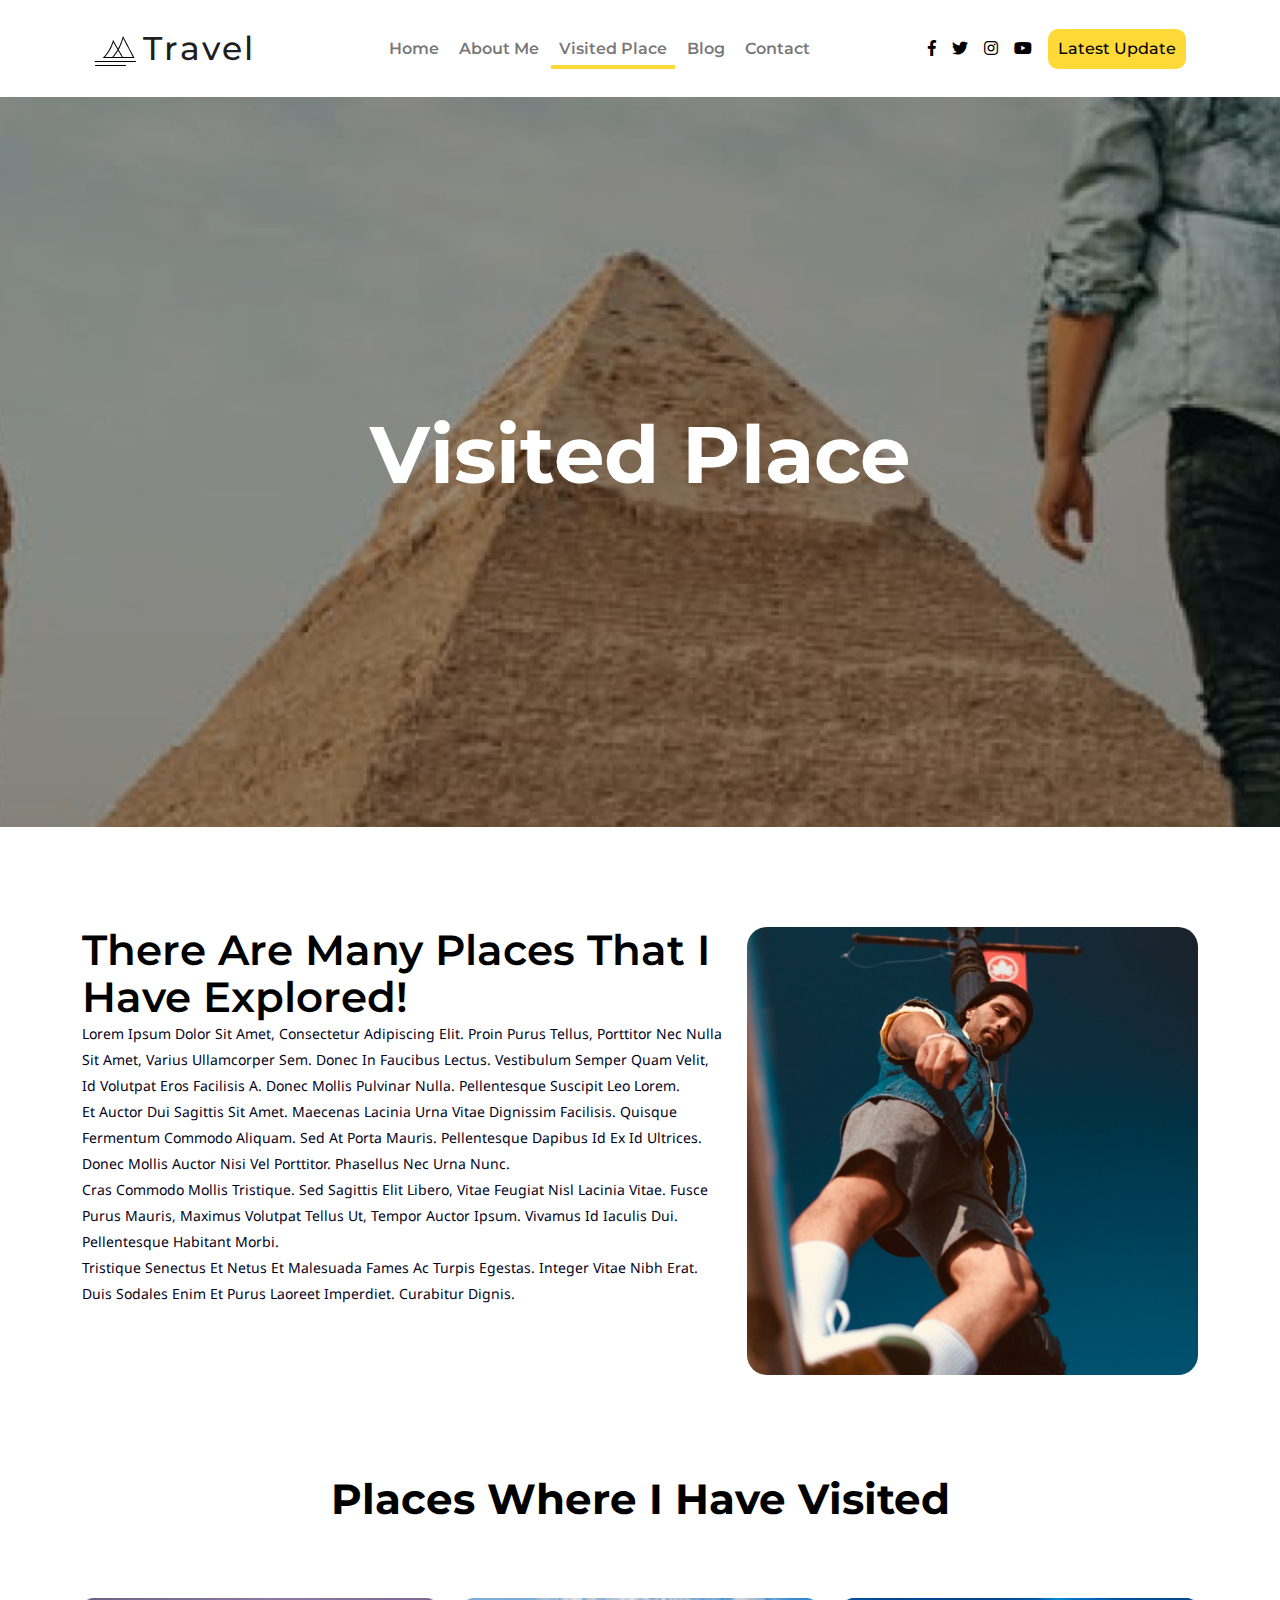
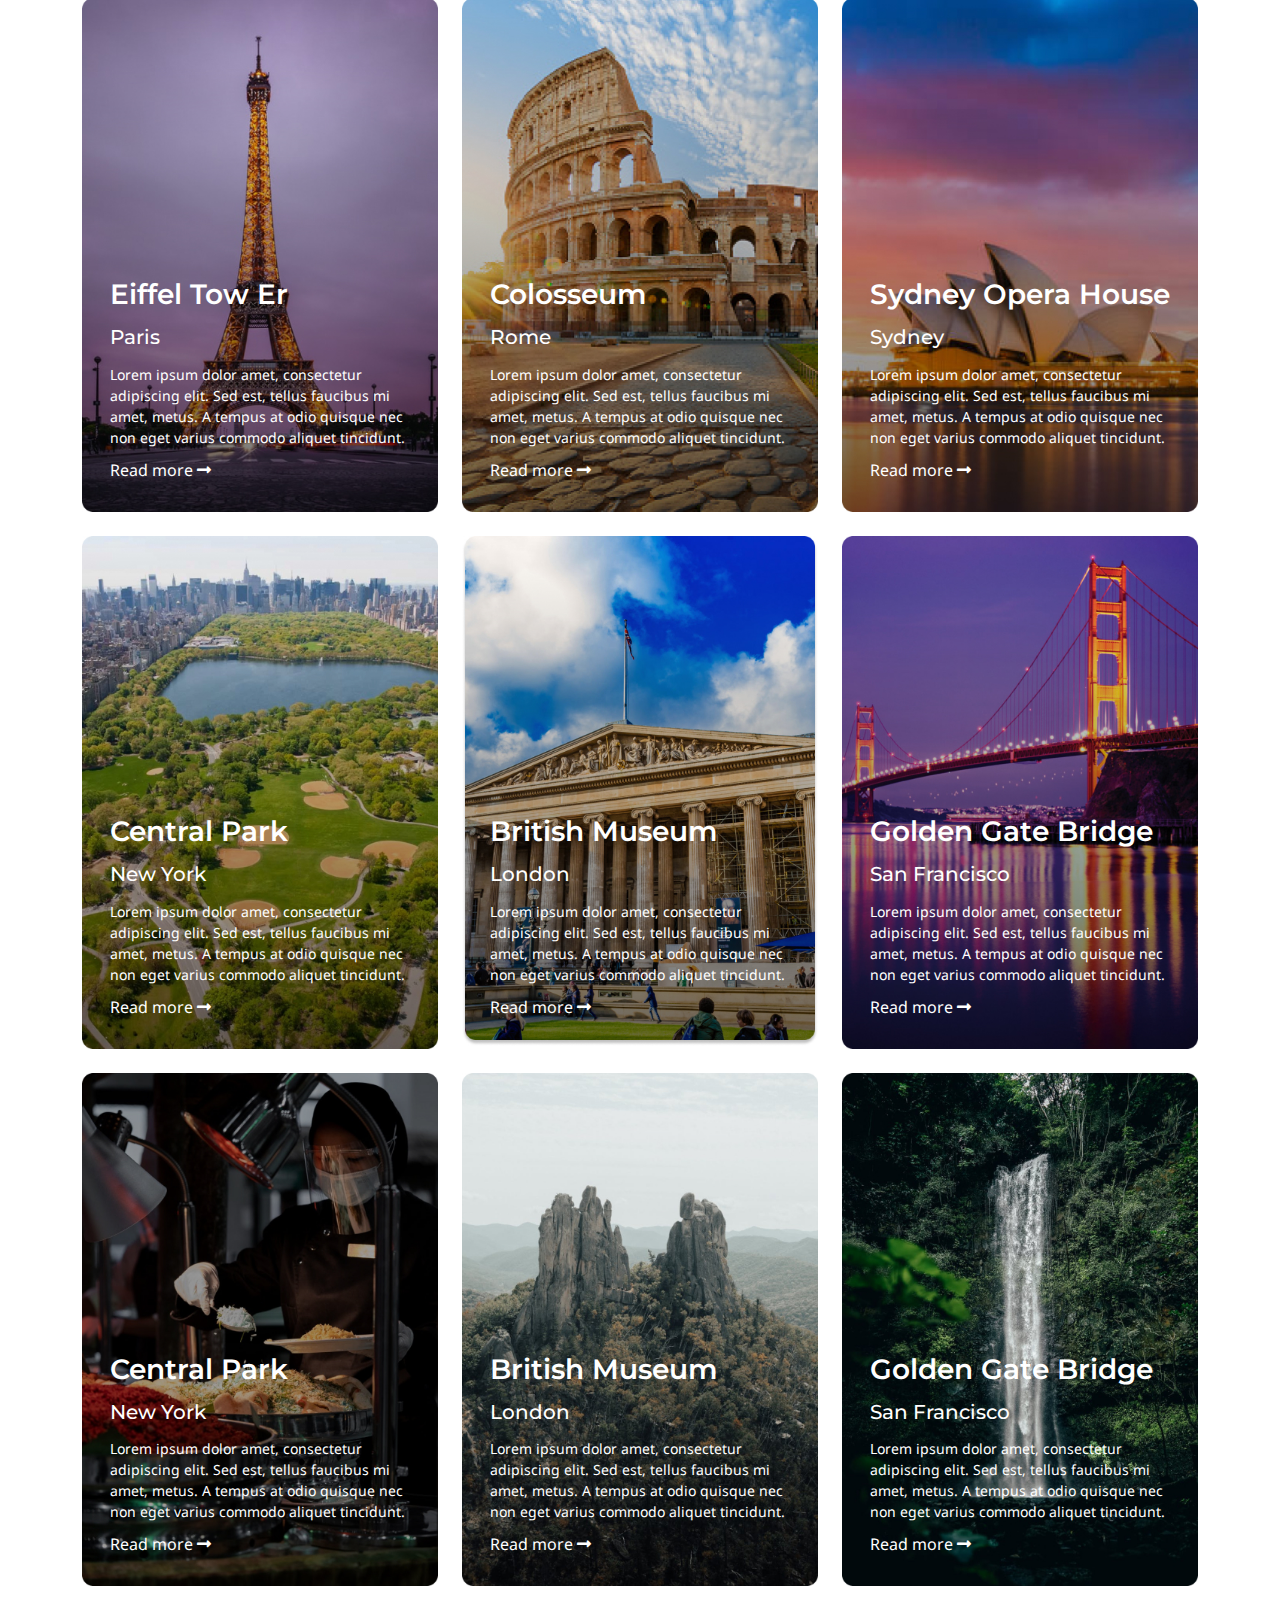
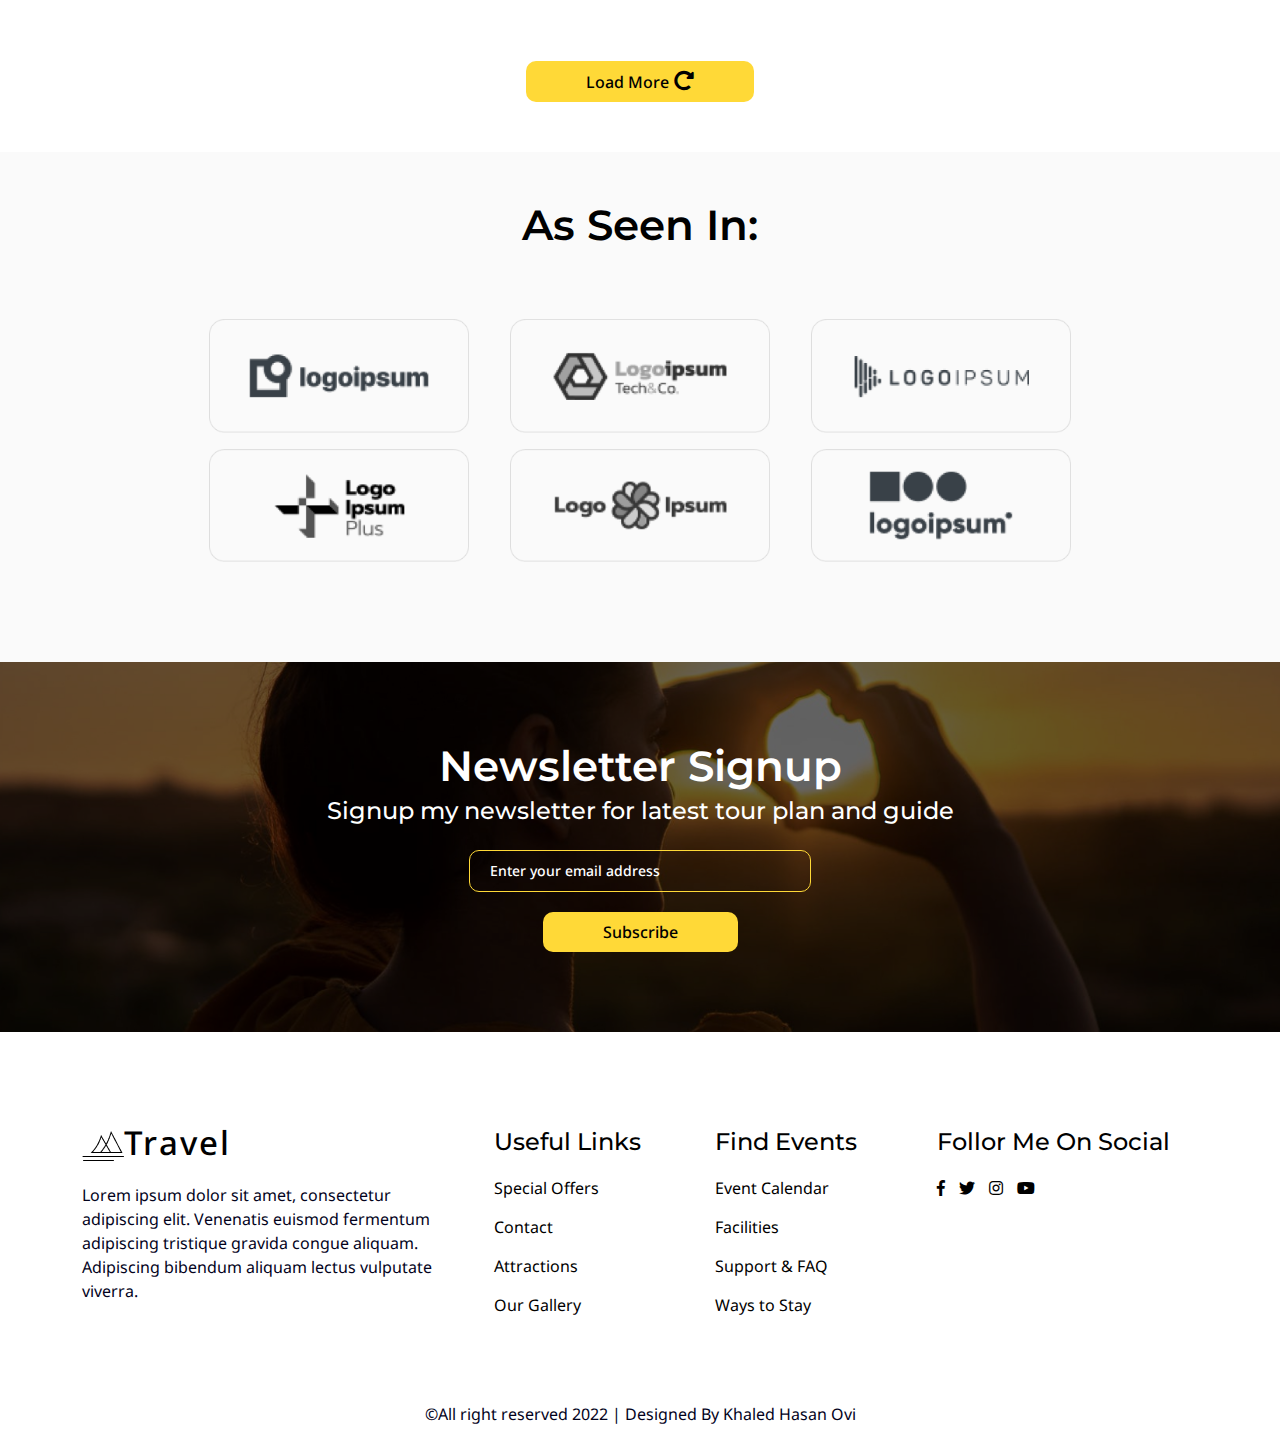
==== commit 4b5fc238: "fixed  logo" ====
--- a/visited-place.html
+++ b/visited-place.html
@@ -60,7 +60,7 @@
                     <div class="container-fluid justify-content-between">
                         <a class="navbar-brand" href="#"
                             ><img
-                                src="assets/img/Logo.png"
+                                src="assets/img/logo.png"
                                 alt="logo-image"
                                 class="logo-image"
                             />Travel</a
@@ -490,7 +490,7 @@
                     <div class="col-md-4">
                         <a class="footer-brand" href="#"
                             ><img
-                                src="assets/img/Logo.png"
+                                src="assets/img/logo.png"
                                 alt="logo-image"
                                 class="logo-image"
                             />Travel</a
